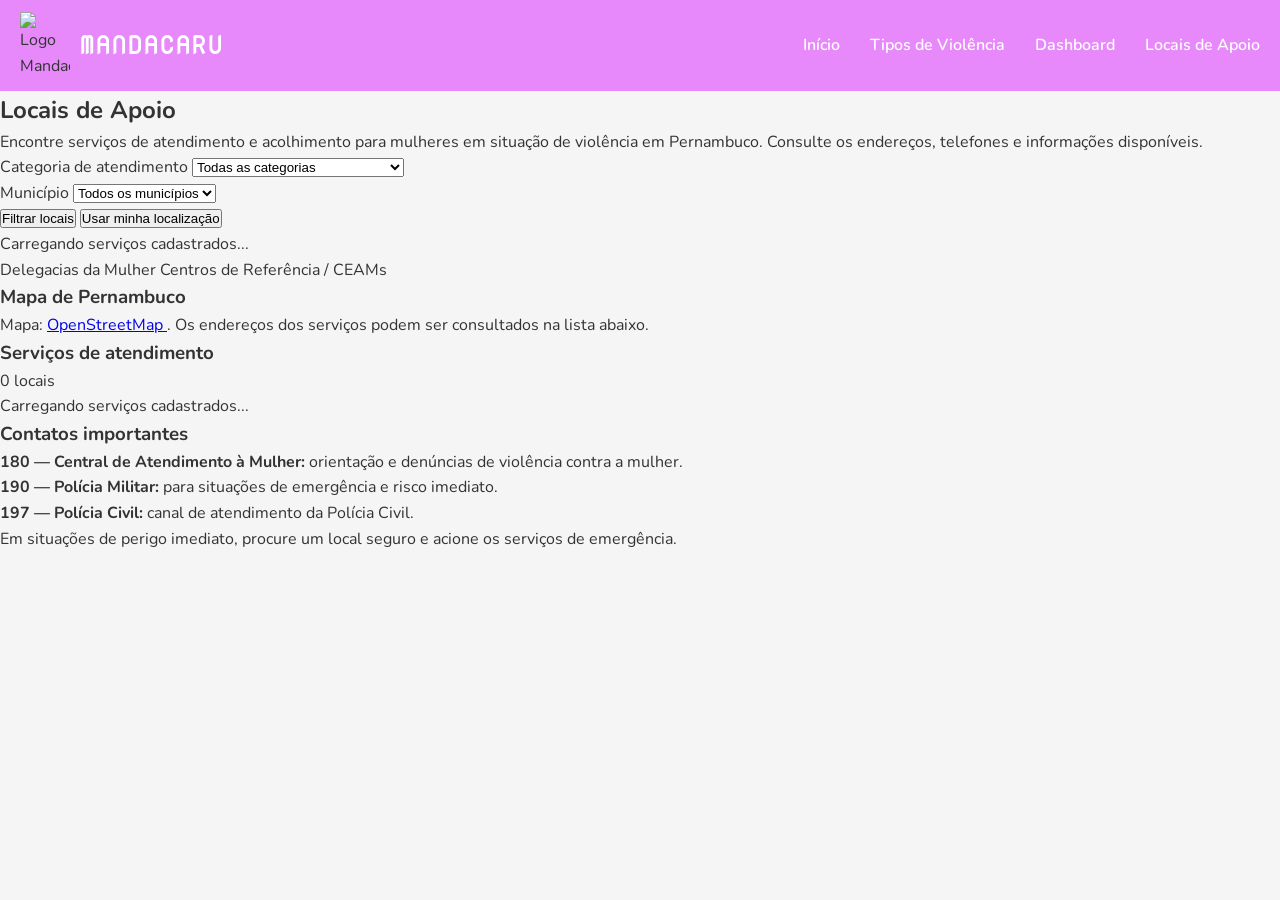
==== apoio.html @ 9eefe257 "Add apoio.html for support services information" ====
<!DOCTYPE html>
<html lang="pt-BR">

<head>
  <meta charset="UTF-8">
  <meta name="viewport" content="width=device-width, initial-scale=1.0">

  <title>Locais de Apoio - Mandacaru</title>

  <!-- Fontes -->
  <link rel="preconnect" href="https://fonts.googleapis.com">
  <link rel="preconnect" href="https://fonts.gstatic.com" crossorigin>

  <link
    href="https://fonts.googleapis.com/css2?family=Nova+Mono&family=Nunito:wght@300;400;600;700&display=swap"
    rel="stylesheet"
  >

  <!-- Estilos do mapa -->
  <link
    rel="stylesheet"
    href="https://unpkg.com/leaflet@1.9.4/dist/leaflet.css"
  >

  <!-- Estilos do projeto -->
  <link rel="stylesheet" href="dashboard.css">
  <link rel="stylesheet" href="apoio.css">

</head>

<body>

  <!-- CABEÇALHO E MENU -->
  <header class="cabecalho">

    <div class="container-cabecalho">

      <div class="logo-area">

        <img
          src="img/logo-mandacaru-branco.png"
          alt="Logo Mandacaru"
          class="logo-imagem"
        >

        <h1 class="nome-projeto">Mandacaru</h1>

      </div>

      <nav class="menu-navegacao">

        <ul class="lista-menu">

          <li>
            <a href="index.html" class="link-menu">Início</a>
          </li>

          <li>
            <a href="tipos-violencia.html" class="link-menu">
              Tipos de Violência
            </a>
          </li>

          <li>
            <a href="dashboard.html" class="link-menu">
              Dashboard
            </a>
          </li>

          <li>
            <a href="apoio.html" class="link-menu" aria-current="page">
              Locais de Apoio
            </a>
          </li>

        </ul>

      </nav>

    </div>

  </header>


  <!-- CONTEÚDO PRINCIPAL -->
  <main class="pagina-apoio">

    <!-- APRESENTAÇÃO -->
    <section class="introducao-apoio">

      <h2>Locais de Apoio</h2>

      <p>
        Encontre serviços de atendimento e acolhimento para mulheres
        em situação de violência em Pernambuco. Consulte os endereços,
        telefones e informações disponíveis.
      </p>

    </section>


    <!-- FILTROS -->
    <section class="painel-filtros" aria-label="Filtros dos serviços">

      <div class="campo-filtro">

        <label for="filtroCategoria">
          Categoria de atendimento
        </label>

        <select id="filtroCategoria">

          <option value="todos">Todas as categorias</option>

          <option value="delegacia">
            Delegacias da Mulher
          </option>

          <option value="centro">
            Centros de Referência / CEAMs
          </option>

        </select>

      </div>


      <div class="campo-filtro">

        <label for="filtroMunicipio">
          Município
        </label>

        <select id="filtroMunicipio">

          <option value="todos">
            Todos os municípios
          </option>

        </select>

      </div>


      <button id="btnAtualizarLocais" type="button">
        Filtrar locais
      </button>

      <button
        id="btnMinhaLocalizacao"
        class="botao-secundario"
        type="button"
      >
        Usar minha localização
      </button>

    </section>


    <!-- STATUS DOS FILTROS -->
    <p
      id="statusApoio"
      class="status-apoio"
      role="status"
      aria-live="polite"
    >
      Carregando serviços cadastrados...
    </p>


    <!-- LEGENDA -->
    <section class="legenda-apoio">

      <span>
        <i class="marcador-legenda marcador-delegacia"></i>
        Delegacias da Mulher
      </span>

      <span>
        <i class="marcador-legenda marcador-centro"></i>
        Centros de Referência / CEAMs
      </span>

    </section>


    <!-- MAPA -->
    <section class="secao-mapa">

      <h3>Mapa de Pernambuco</h3>

      <div
        id="mapaPernambuco"
        aria-label="Mapa de Pernambuco"
      ></div>

      <p class="creditos-mapa">
        Mapa:
        <a
          href="https://www.openstreetmap.org/copyright"
          target="_blank"
          rel="noopener noreferrer"
        >
          OpenStreetMap
        </a>.
        Os endereços dos serviços podem ser consultados na lista abaixo.
      </p>

    </section>


    <!-- RESULTADOS -->
    <section class="resultados-apoio">

      <div class="titulo-resultados">

        <h3>Serviços de atendimento</h3>

        <span id="quantidadeLocais">
          0 locais
        </span>

      </div>

      <ul
        id="listaLocais"
        class="lista-locais"
        aria-live="polite"
      >

        <li>
          Carregando serviços cadastrados...
        </li>

      </ul>

    </section>


    <!-- CONTATOS DE EMERGÊNCIA -->
    <section class="contatos-emergencia">

      <h3>Contatos importantes</h3>

      <p>
        <strong>180 — Central de Atendimento à Mulher:</strong>
        orientação e denúncias de violência contra a mulher.
      </p>

      <p>
        <strong>190 — Polícia Militar:</strong>
        para situações de emergência e risco imediato.
      </p>

      <p>
        <strong>197 — Polícia Civil:</strong>
        canal de atendimento da Polícia Civil.
      </p>

      <p class="fonte-oficial">
        Em situações de perigo imediato, procure um local seguro
        e acione os serviços de emergência.
      </p>

    </section>

  </main>


  <!-- BIBLIOTECAS E SCRIPT -->
  <script src="https://unpkg.com/leaflet@1.9.4/dist/leaflet.js"></script>

  <script src="apoio.js"></script>

</body>

</html>
---- dashboard.css ----
/* ---------- Variáveis ---------- */
:root {
  --cor-escura: #e789fa;
  --cor-rosa: #D86487;
  --cor-rosa-clara: #EEAAC3;
  --cor-roxa: #76172C;
  --fonte-titulo: 'Nova Mono', monospace;
  --fonte-texto: 'Nunito', sans-serif;
}

/* ---------- Geral ---------- */
* {
  margin: 0;
  padding: 0;
  box-sizing: border-box;
}

body {
  font-family: var(--fonte-texto);
  line-height: 1.6;
  color: #333;
  background-color: #f5f5f5;
}

/* ---------- Cabeçalho ---------- */
.cabecalho {
  background-color: var(--cor-escura);
  position: sticky;
  top: 0;
  z-index: 1000;
}

.container-cabecalho {
  max-width: 1400px;
  margin: 0 auto;
  padding: 12px 20px;
  display: flex;
  justify-content: space-between;
  align-items: center;
  flex-wrap: wrap;
  gap: 15px;
}

.logo-area {
  display: flex;
  align-items: center;
  gap: 10px;
}

.logo-imagem {
  width: 50px;
  height: auto;
}

.nome-projeto {
  color: #fff;
  font-size: 24px;
  font-family: var(--fonte-titulo);
  text-transform: uppercase;
  letter-spacing: 3px;
}

.menu-navegacao {
  flex: 1;
  min-width: 300px;
}

.lista-menu {
  list-style: none;
  display: flex;
  gap: 30px;
  flex-wrap: wrap;
  justify-content: flex-end;
}

.link-menu {
  color: #fff;
  text-decoration: none;
  font-size: 16px;
  font-weight: 600;
  transition: 0.3s ease;
  border-bottom: 2px solid transparent;
  padding-bottom: 5px;
}

.link-menu:hover {
  color: var(--cor-rosa);
  border-bottom: 2px solid var(--cor-rosa);
}

/* ---------- Página ---------- */
.container {
  max-width: 1400px;
  margin: 0 auto;
  padding: 24px 20px;
}

/* ---------- Filtros ---------- */
.filtros {
  display: flex;
  flex-wrap: wrap;
  align-items: flex-end;
  gap: 16px;
  padding: 16px;
  margin-bottom: 24px;
  background: #fff;
  border-radius: 12px;
  box-shadow: 0 2px 8px rgba(0, 0, 0, 0.15);
}

.filtro {
  display: flex;
  flex-direction: column;
  gap: 4px;
  flex: 1;
  min-width: 140px;
}

.filtro label {
  font-size: 14px;
  font-weight: 600;
  color: #555;
}

.filtro select {
  padding: 10px;
  border: 2px solid var(--cor-rosa-clara);
  border-radius: 8px;
  font-family: var(--fonte-texto);
  font-size: 14px;
  background: #fff;
}

.filtro select:focus {
  outline: none;
  border-color: var(--cor-rosa);
}

.filtro-faixas {
  flex: 2;
  min-width: 260px;
}

.checks {
  display: flex;
  flex-wrap: wrap;
  gap: 8px 14px;
  padding: 8px 10px;
  border: 2px solid var(--cor-rosa-clara);
  border-radius: 8px;
}

.check {
  display: flex;
  align-items: center;
  gap: 6px;
  font-size: 14px;
  font-weight: 400;
  color: #333;
  cursor: pointer;
}

.check input {
  accent-color: var(--cor-rosa);
}

#btnLimpar {
  padding: 11px 20px;
  background: var(--cor-rosa);
  color: #fff;
  border: none;
  border-radius: 8px;
  font-family: var(--fonte-texto);
  font-weight: 700;
  cursor: pointer;
  transition: 0.3s;
}

#btnLimpar:hover {
  background: var(--cor-roxa);
}

.msg-vazio {
  text-align: center;
  color: #b00020;
  font-weight: 600;
  margin-bottom: 16px;
}

/* ---------- Gráficos: 2 em cima, 1 embaixo ---------- */
.graficos {
  display: grid;
  grid-template-columns: repeat(2, 1fr);
  gap: 24px;
}

.grafico-box {
  position: relative;
  height: 400px;           /* obrigatório para o Chart.js */
  padding: 16px;
  background: #fff;
  border-radius: 12px;
  box-shadow: 0 2px 8px rgba(0, 0, 0, 0.15);
}

/* o 3º gráfico (linha) ocupa a linha inteira */
.grafico-box:nth-child(3) {
  grid-column: 1 / -1;
}

/* ---------- API pública (tabela IBGE) ---------- */
/* ---------- Celular: um embaixo do outro ---------- */
@media (max-width: 700px) {
  .graficos {
    grid-template-columns: 1fr;
  }

  .grafico-box {
    height: 320px;
  }

  .filtro {
    min-width: 45%;
  }

  .filtro-faixas {
    min-width: 100%;
  }

  .lista-menu {
    gap: 12px;
    justify-content: flex-start;
  }
}
.fonte-dados {
  margin-top: 16px;
  font-size: 13px;
  color: #666;
  text-align: center;
}

/* ---------- Metas (CRUD) ---------- */
.metas {
  margin-top: 32px;
  padding: 20px;
  background: #fff;
  border-radius: 12px;
  box-shadow: 0 2px 8px rgba(0, 0, 0, 0.15);
}

.metas h2 {
  font-family: var(--fonte-titulo);
  color: var(--cor-roxa);
  margin-bottom: 4px;
}

.metas-descricao {
  color: #555;
  font-size: 14px;
  margin-bottom: 16px;
}

.form-meta {
  display: flex;
  flex-wrap: wrap;
  align-items: flex-end;
  gap: 16px;
  margin-bottom: 12px;
}

.campo {
  display: flex;
  flex-direction: column;
  gap: 4px;
  flex: 1;
  min-width: 140px;
}

.campo-grande {
  flex: 2;
  min-width: 220px;
}

.campo label {
  font-size: 14px;
  font-weight: 600;
  color: #555;
}

.campo input,
.campo select {
  padding: 10px;
  border: 2px solid var(--cor-rosa-clara);
  border-radius: 8px;
  font-family: var(--fonte-texto);
  font-size: 14px;
  background: #fff;
}

.campo input:focus,
.campo select:focus {
  outline: none;
  border-color: var(--cor-rosa);
}

.botoes-form {
  display: flex;
  gap: 8px;
}

.form-meta button,
.tabela-metas button {
  padding: 10px 16px;
  border: none;
  border-radius: 8px;
  background: var(--cor-rosa);
  color: #fff;
  font-family: var(--fonte-texto);
  font-weight: 600;
  cursor: pointer;
}

.form-meta button:hover,
.tabela-metas button:hover {
  background: var(--cor-roxa);
}

.form-meta button:disabled,
.tabela-metas button:disabled {
  opacity: 0.5;
  cursor: not-allowed;
}

.btn-secundario {
  background: #888 !important;
}

.msg-metas {
  min-height: 22px;
  margin-bottom: 8px;
  font-size: 14px;
  color: #2e7d32;
}

.msg-metas.erro {
  color: #b00020;
}

.tabela-wrap {
  overflow-x: auto;
}

.tabela-metas {
  width: 100%;
  border-collapse: collapse;
  font-size: 14px;
}

.tabela-metas th,
.tabela-metas td {
  padding: 10px;
  text-align: left;
  border-bottom: 1px solid var(--cor-rosa-clara);
}

.tabela-metas th {
  background: #fbeaf0;
  color: var(--cor-roxa);
}

.tabela-metas .acoes {
  white-space: nowrap;
}

.tabela-metas .acoes button {
  padding: 6px 10px;
  font-size: 13px;
}

.btn-perigo {
  background: #b00020 !important;
}

.tabela-vazia {
  text-align: center !important;
  color: #777;
}

/* ---------- Mapa e locais de apoio ---------- */
#mapa {
  height: 400px;
  width: 100%;
  border-radius: 8px;
}

#mapaApoio {
  height: 420px;
  width: 100%;
  border-radius: 8px;
  margin-top: 12px;
}

#btnApoio {
  padding: 12px 18px;
  font-size: 1rem;
  cursor: pointer;
}

#listaApoio li { margin: 10px 0; }
.emergencia { margin-top: 16px; font-weight: bold; }
.aberto  { color: green; }
.fechado { color: crimson; }
---- apoio.css ----
// ============================================
// MANDACARU - LOCAIS DE APOIO
// Cadastro fixo com informações de fontes oficiais
// Sem consulta automática à Overpass API
// ============================================

// 1. SERVIÇOS CADASTRADOS

const todosLocais = [
  // DELEGACIAS DA MULHER
  {
    nome: "1ª Delegacia Especializada de Atendimento à Mulher",
    categoria: "delegacia",
    municipio: "Recife",
    endereco: "Rua André Rebouças, 136, Rosarinho, Recife - PE",
    telefone: "(81) 3184-3356"
  },
  {
    nome: "2ª Delegacia Especializada de Atendimento à Mulher",
    categoria: "delegacia",
    municipio: "Jaboatão dos Guararapes",
    endereco: "Estrada da Batalha, s/n, Prazeres, Jaboatão dos Guararapes - PE",
    telefone: "(81) 3184-3444"
  },
  {
    nome: "3ª Delegacia Especializada de Atendimento à Mulher",
    categoria: "delegacia",
    municipio: "Petrolina",
    endereco: "Rua Castro Alves, 57, Centro, Petrolina - PE",
    telefone: "(87) 3866-6625"
  },
  {
    nome: "4ª Delegacia Especializada de Atendimento à Mulher",
    categoria: "delegacia",
    municipio: "Caruaru",
    endereco: "Avenida Portugal, 155, Universitário, Caruaru - PE",
    telefone: "(81) 3719-9107"
  },
  {
    nome: "5ª Delegacia Especializada de Atendimento à Mulher",
    categoria: "delegacia",
    municipio: "Paulista",
    endereco: "Rua do Cajueiro, s/n, Praça Frederico Lundgren, Centro, Paulista - PE",
    telefone: "(81) 3184-7075"
  },
  {
    nome: "7ª Delegacia Especializada de Atendimento à Mulher",
    categoria: "delegacia",
    municipio: "Surubim",
    endereco: "Rua Santos Dumont, 65, Centro, Surubim - PE",
    telefone: "(81) 3624-1983"
  },
  {
    nome: "8ª Delegacia Especializada de Atendimento à Mulher",
    categoria: "delegacia",
    municipio: "Goiana",
    endereco: "Loteamento Carvalho Feitosa, 18, Centro, Goiana - PE",
    telefone: "(81) 3626-8513"
  },
  {
    nome: "9ª Delegacia Especializada de Atendimento à Mulher",
    categoria: "delegacia",
    municipio: "Garanhuns",
    endereco: "Avenida Frei Caneca, 460, Centro, Garanhuns - PE",
    telefone: "(87) 3761-8510"
  },
  {
    nome: "10ª Delegacia Especializada de Atendimento à Mulher",
    categoria: "delegacia",
    municipio: "Vitória de Santo Antão",
    endereco: "Rua Ismael de Andrade, 152, Matriz, Vitória de Santo Antão - PE",
    telefone: "(81) 3526-8789"
  },
  {
    nome: "13ª Delegacia Especializada de Atendimento à Mulher",
    categoria: "delegacia",
    municipio: "Afogados da Ingazeira",
    endereco: "Rua Valdevino José Praxedes, s/n, Manoela Valadares, Afogados da Ingazeira - PE",
    telefone: "(87) 3838-8713"
  },
  {
    nome: "14ª Delegacia Especializada de Atendimento à Mulher",
    categoria: "delegacia",
    municipio: "Cabo de Santo Agostinho",
    endereco: "BR-101, s/n, Pontezinha, Cabo de Santo Agostinho - PE",
    telefone: "(81) 3184-3414"
  },
  {
    nome: "15ª Delegacia Especializada de Atendimento à Mulher",
    categoria: "delegacia",
    municipio: "Olinda",
    endereco: "Avenida Governador Carlos de Lima Cavalcanti, Olinda - PE",
    telefone: "(81) 3182-5402"
  },
  {
    nome: "16ª Delegacia Especializada de Atendimento à Mulher",
    categoria: "delegacia",
    municipio: "Palmares",
    endereco: "Avenida José Américo de Miranda, s/n, Santa Rosa, Palmares - PE",
    telefone: "(81) 3661-8495"
  },

  // CENTROS DE REFERÊNCIA / CEAMS
  {
    nome: "Centro de Referência da Mulher Maristela Just",
    categoria: "centro",
    municipio: "Jaboatão dos Guararapes",
    endereco: "Rua Almirante Antônio Farias, 664, Piedade, Jaboatão dos Guararapes - PE",
    telefone: "(81) 9946-46253",
    horarioTexto: "08:00 às 17:00",
    horarios: [["08:00", "17:00"]]
  },
  {
    nome: "Centro de Referência da Mulher Andrelina Lopes",
    categoria: "centro",
    municipio: "Camaragibe",
    endereco: "Rua Sertanópolis, 138, Timbi, Camaragibe - PE",
    telefone: "(81) 99945-1677",
    horarioTexto: "08:00 às 16:00",
    horarios: [["08:00", "16:00"]]
  },
  {
    nome: "Centro de Referência Brites de Albuquerque",
    categoria: "centro",
    municipio: "Igarassu",
    endereco: "Avenida Joaquim Nabuco, 122, Centro, Igarassu - PE",
    telefone: "(81) 99462-2067",
    horarioTexto: "08:00 às 16:00",
    horarios: [["08:00", "16:00"]]
  },
  {
    nome: "Centro de Referência Maria Purcina",
    categoria: "centro",
    municipio: "Cabo de Santo Agostinho",
    endereco: "Rua Dr. Washington Luiz, 27, Centro, Cabo de Santo Agostinho - PE",
    telefone: "(81) 98543-0782",
    horarioTexto: "08:00 às 16:00",
    horarios: [["08:00", "16:00"]]
  },
  {
    nome: "Centro de Referência Eudina Sobral",
    categoria: "centro",
    municipio: "Cabo de Santo Agostinho",
    endereco: "Avenida Prefeito Diomedes, 461, Ponte dos Carvalhos, Cabo de Santo Agostinho - PE",
    telefone: "(81) 98403-6410",
    horarioTexto: "08:00 às 16:00",
    horarios: [["08:00", "16:00"]]
  },
  {
    nome: "Centro de Referência Aqualtune",
    categoria: "centro",
    municipio: "Paulista",
    endereco: "Praça João Pessoa, s/n, Centro, Paulista - PE",
    telefone: "(81) 99912-0337",
    horarioTexto: "08:00 às 16:00",
    horarios: [["08:00", "16:00"]]
  },
  {
    nome: "Centro de Referência Clarice Lispector",
    categoria: "centro",
    municipio: "Recife",
    endereco: "Rua Dr. Silva Ferreira, 122, Santo Amaro, Recife - PE",
    telefone: "(81) 99488-6138",
    horarioTexto: "08:00 às 18:00",
    horarios: [["08:00", "18:00"]]
  },
  {
    nome: "Centro de Referência Eliane Brito de Barros",
    categoria: "centro",
    municipio: "Nazaré da Mata",
    endereco: "Rua Dom Carlos Coelho, 39, Nazaré da Mata - PE",
    telefone: "(81) 99925-15773",
    horarioTexto: "08:00 às 12:00 e 13:00 às 17:00",
    horarios: [["08:00", "12:00"], ["13:00", "17:00"]]
  },
  {
    nome: "CEAM Casa Lisbela - Professora Eunice Xavier",
    categoria: "centro",
    municipio: "Vitória de Santo Antão",
    endereco: "Rua Ismael de Andrade, 152A, Matriz, Vitória de Santo Antão - PE",
    telefone: "(81) 99596-0575",
    horarioTexto: "08:00 às 14:00",
    horarios: [["08:00", "14:00"]]
  },
  {
    nome: "CEAM Maria do Carmo Costa Bezerra",
    categoria: "centro",
    municipio: "Palmares",
    endereco: "Rua Gerôncio Borba, 187, Cohab, Palmares - PE",
    telefone: "(81) 99605-4957",
    horarioTexto: "08:00 às 13:00",
    horarios: [["08:00", "13:00"]]
  },
  {
    nome: "CEAM Izabel Oliveira Cravo",
    categoria: "centro",
    municipio: "Ribeirão",
    endereco: "Rua Maria Beatriz M. Pontes, 1343, SESI, Ribeirão - PE",
    telefone: "(81) 98304-0603",
    horarioTexto: "08:00 às 13:00",
    horarios: [["08:00", "13:00"]]
  },
  {
    nome: "CEAM de Sirinhaém",
    categoria: "centro",
    municipio: "Sirinhaém",
    endereco: "Rua Sebastião Chaves, 63, Centro, Sirinhaém - PE",
    telefone: "(81) 99247-7641",
    horarioTexto: "08:00 às 16:00",
    horarios: [["08:00", "16:00"]]
  },
  {
    nome: "Centro de Referência da Mulher Maria Neuma de Lira",
    categoria: "centro",
    municipio: "Caruaru",
    endereco: "Avenida Portugal, 168, Universitário, Caruaru - PE",
    telefone: "(81) 98384-4310",
    horarioTexto: "Atendimento 24 horas",
    atendimento24h: true
  },
  {
    nome: "Centro de Referência da Mulher Ana Lúcia Beserra Pereira",
    categoria: "centro",
    municipio: "Gravatá",
    endereco: "Rua Estevam Câmara, 241, Centro, Gravatá - PE",
    telefone: "(81) 3299-1899",
    horarioTexto: "08:00 às 17:00",
    horarios: [["08:00", "17:00"]]
  },
  {
    nome: "Centro de Atendimento à Mulher Quitéria Celestino Pontes",
    categoria: "centro",
    municipio: "Agrestina",
    endereco: "Rua Cônego Júlio Cabral, 126, Centro, Agrestina - PE",
    telefone: "(81) 99822-5090",
    horarioTexto: "07:00 às 13:00",
    horarios: [["07:00", "13:00"]]
  },
  {
    nome: "Centro de Atendimento à Mulher Maze Lopes",
    categoria: "centro",
    municipio: "Pesqueira",
    endereco: "Rua Laércio Valença, 26, Centro, Pesqueira - PE",
    telefone: "(87) 98153-0958",
    horarioTexto: "Atendimento 24 horas",
    atendimento24h: true
  },
  {
    nome: "CEAM Nena Marinho",
    categoria: "centro",
    municipio: "Belo Jardim",
    endereco: "Avenida Adjar Maciel, s/n, Centro, Belo Jardim - PE",
    telefone: "(81) 99433-9337",
    horarioTexto: "Segunda a sexta, 07:30 às 17:00",
    horarios: [["07:30", "17:00"]],
    diasAtendimento: [1, 2, 3, 4, 5]
  },
  {
    nome: "Centro de Referência Joana Beatriz de Lima Silva",
    categoria: "centro",
    municipio: "Garanhuns",
    endereco: "Avenida Simoa Gomes, 16, Heliópolis, Garanhuns - PE",
    telefone: "(87) 92000-9193",
    horarioTexto: "Segunda a sexta, 08:00 às 16:00",
    horarios: [["08:00", "16:00"]],
    diasAtendimento: [1, 2, 3, 4, 5]
  },
  {
    nome: "Centro de Referência da Mulher de Buíque",
    categoria: "centro",
    municipio: "Buíque",
    endereco: "Praça Nanô Camelo, 89, Centro, Buíque - PE",
    telefone: "(87) 99212-9538",
    horarioTexto: "Segunda a sexta, 08:00 às 16:00",
    horarios: [["08:00", "16:00"]],
    diasAtendimento: [1, 2, 3, 4, 5]
  },
  {
    nome: "Centro Especializado de Atendimento à Mulher Lucila Medeiros",
    categoria: "centro",
    municipio: "Surubim",
    endereco: "Rua Manoel Aureliano Mateus, 203, Cabaceira, Surubim - PE",
    telefone: "(81) 99472-5157",
    horarioTexto: "08:00 às 16:00 (telefone 24h)",
    horarios: [["08:00", "16:00"]]
  },
  {
    nome: "Casa Josefa Mendes de Barros",
    categoria: "centro",
    municipio: "Santa Cruz do Capibaribe",
    endereco: "Avenida José Moraes da Silva, 230, Centro, Santa Cruz do Capibaribe - PE",
    telefone: "(81) 97343-9299",
    horarioTexto: "07:00 às 16:00",
    horarios: [["07:00", "16:00"]]
  },
  {
    nome: "CEAM Paula Maria do Paraíso",
    categoria: "centro",
    municipio: "Toritama",
    endereco: "Rua João Chagas, 65, Centro, Toritama - PE",
    telefone: "(81) 99130-9834",
    horarioTexto: "08:00 às 12:00 e 14:00 às 17:00",
    horarios: [["08:00", "12:00"], ["14:00", "17:00"]]
  },
  {
    nome: "CEAM Dona Liquinha",
    categoria: "centro",
    municipio: "Vertente do Lério",
    endereco: "Avenida Capitão Luiz de França, 115, Vertente do Lério - PE",
    telefone: "",
    horarioTexto: "08:00 às 13:00",
    horarios: [["08:00", "13:00"]]
  },
  {
    nome: "CEAM Francisquinha Godoy",
    categoria: "centro",
    municipio: "Serra Talhada",
    endereco: "Vila Ferroviária, 1702, São Cristóvão, Serra Talhada - PE",
    telefone: "(87) 99610-5152",
    horarioTexto: "Segunda a sexta, 08:00 às 16:00",
    horarios: [["08:00", "16:00"]],
    diasAtendimento: [1, 2, 3, 4, 5]
  },
  {
    nome: "Centro Especializado de Atendimento à Mulher Valdete Cézar",
    categoria: "centro",
    municipio: "Petrolina",
    endereco: "Avenida Gilberto Freire, s/n, Vila Mocó, Petrolina - PE",
    telefone: "(87) 99165-1803",
    horarioTexto: "08:00 às 17:00",
    horarios: [["08:00", "17:00"]]
  },
  {
    nome: "Centro Especializado de Atendimento à Mulher de Lagoa Grande",
    categoria: "centro",
    municipio: "Lagoa Grande",
    endereco: "Rua Agamenon Magalhães, Bairro Chafariz, Lagoa Grande - PE",
    telefone: "(87) 98828-4735",
    horarioTexto: "08:00 às 16:00",
    horarios: [["08:00", "16:00"]]
  }
];

// 2. ELEMENTOS DA PÁGINA

const filtroCategoria = document.getElementById("filtroCategoria");
const filtroMunicipio = document.getElementById("filtroMunicipio");
const statusApoio = document.getElementById("statusApoio");
const listaLocais = document.getElementById("listaLocais");
const quantidadeLocais = document.getElementById("quantidadeLocais");
const btnAtualizar = document.getElementById("btnAtualizarLocais");
const btnLocalizacao = document.getElementById("btnMinhaLocalizacao");

// 3. MAPA E MARCADORES

let mapa = null;
let marcadorUsuario = null;

const marcadoresLocais = new Map();
let geocodificacaoIniciada = false;

if (document.getElementById("mapaPernambuco") && typeof L !== "undefined") {
  mapa = L.map("mapaPernambuco").setView([-8.3, -37.8], 7);

  L.tileLayer("https://{s}.tile.openstreetmap.org/{z}/{x}/{y}.png", {
    maxZoom: 19,
    attribution: "&copy; OpenStreetMap"
  }).addTo(mapa);
}

// 4. PROTEÇÃO DE TEXTO

function textoSeguro(valor) {
  return String(valor || "").replace(/[&<>"']/g, caractere => ({
    "&": "&amp;",
    "<": "&lt;",
    ">": "&gt;",
    '"': "&quot;",
    "'": "&#039;"
  })[caractere]);
}

// 5. PREENCHER MUNICÍPIOS AUTOMATICAMENTE

function preencherMunicipios() {
  if (!filtroMunicipio) return;

  const selecionado = filtroMunicipio.value;

  const municipios = [...new Set(
    todosLocais.map(local => local.municipio)
  )].sort((a, b) => a.localeCompare(b, "pt-BR"));

  filtroMunicipio.innerHTML =
    '<option value="todos">Todos os municípios</option>';

  municipios.forEach(municipio => {
    const opcao = document.createElement("option");
    opcao.value = municipio;
    opcao.textContent = municipio;
    filtroMunicipio.appendChild(opcao);
  });

  if (municipios.includes(selecionado)) {
    filtroMunicipio.value = selecionado;
  }
}

// 6. SITUAÇÃO DO FUNCIONAMENTO

function situacaoFuncionamento(local) {
  if (local.atendimento24h) {
    return {
      texto: "Aberto 24 horas",
      classe: "aberto"
    };
  }

  if (!local.horarios || !local.horarios.length) {
    return {
      texto: "Horário não informado",
      classe: "nao-informado"
    };
  }

  const agora = new Date();

  const partes = new Intl.DateTimeFormat("en-US", {
    timeZone: "America/Recife",
    weekday: "short",
    hour: "2-digit",
    minute: "2-digit",
    hourCycle: "h23"
  }).formatToParts(agora);

  const valores = Object.fromEntries(
    partes.map(parte => [parte.type, parte.value])
  );

  const dias = {
    Mon: 1,
    Tue: 2,
    Wed: 3,
    Thu: 4,
    Fri: 5,
    Sat: 6,
    Sun: 0
  };

  const diaSemana = dias[valores.weekday];

  // Quando a fonte informa apenas o horário, usamos dias úteis
  // como referência. Fins de semana ficam como "não informado".
  const diasConsiderados = local.diasAtendimento || [1, 2, 3, 4, 5];

  if (!diasConsiderados.includes(diaSemana)) {
    if (local.diasAtendimento) {
      return {
        texto: "Fechado hoje",
        classe: "fechado"
      };
    }

    return {
      texto: "Funcionamento hoje não informado",
      classe: "nao-informado"
    };
  }

  const minutosAgora =
    Number(valores.hour) * 60 + Number(valores.minute);

  const aberto = local.horarios.some(([inicio, fim]) => {
    const [horaInicio, minutoInicio] = inicio.split(":").map(Number);
    const [horaFim, minutoFim] = fim.split(":").map(Number);

    const inicioMinutos = horaInicio * 60 + minutoInicio;
    const fimMinutos = horaFim * 60 + minutoFim;

    return (
      minutosAgora >= inicioMinutos &&
      minutosAgora < fimMinutos
    );
  });

  return aberto
    ? { texto: "Aberto agora", classe: "aberto" }
    : { texto: "Fechado agora", classe: "fechado" };
}

// 7. FILTROS

function locaisFiltrados() {
  const categoria = filtroCategoria
    ? filtroCategoria.value
    : "todos";

  const municipio = filtroMunicipio
    ? filtroMunicipio.value
    : "todos";

  return todosLocais.filter(local => {
    const categoriaOk =
      categoria === "todos" ||
      local.categoria === categoria;

    const municipioOk =
      municipio === "todos" ||
      local.municipio === municipio;

    return categoriaOk && municipioOk;
  });
}

// 8. MOSTRAR OS SERVIÇOS NA LISTA

function desenharLocais() {
  if (!listaLocais || !quantidadeLocais) return;

  const filtrados = locaisFiltrados();

  listaLocais.innerHTML = "";

  filtrados.forEach(local => {
    const item = document.createElement("li");

    const enderecoBusca = encodeURIComponent(
      `${local.endereco}, Brasil`
    );

    const linkMapa =
      `https://www.google.com/maps/search/?api=1&query=${enderecoBusca}`;

    const situacao = situacaoFuncionamento(local);

    const categoria =
      local.categoria === "delegacia"
        ? "Delegacia da Mulher"
        : "Centro de Referência / CEAM";

    const estiloSituacao =
      situacao.classe === "aberto"
        ? "color:#176b3a;font-weight:700"
        : situacao.classe === "fechado"
          ? "color:#b42332;font-weight:700"
          : "color:#8a6418;font-weight:700";

    item.innerHTML = `
      <h4>${textoSeguro(local.nome)}</h4>

      <span class="tag-categoria">
        ${categoria}
      </span>

      <p>
        <strong>Município:</strong>
        ${textoSeguro(local.municipio)}
      </p>

      <p>
        <strong>Endereço:</strong>
        ${textoSeguro(local.endereco)}
      </p>

      ${
        local.telefone
          ? `<p><strong>Telefone:</strong> ${textoSeguro(local.telefone)}</p>`
          : ""
      }

      <p>
        <strong>Funcionamento:</strong>
        <span style="${estiloSituacao}">
          ${situacao.texto}
        </span>
      </p>

      ${
        local.localizacaoAproximada
          ? `<p style="color:#8a6418;font-size:0.9em;"><strong>Localização aproximada:</strong> pino posicionado na região central do município, não no endereço exato.</p>`
          : ""
      }

      ${
        local.horarioTexto
          ? `<p><strong>Horário informado:</strong> ${textoSeguro(local.horarioTexto)}</p>`
          : ""
      }

      <p>
        <a href="${linkMapa}" target="_blank" rel="noopener noreferrer">
          Abrir endereço no Google Maps
        </a>
      </p>
    `;

    listaLocais.appendChild(item);
  });

  quantidadeLocais.textContent =
    `${filtrados.length} ${filtrados.length === 1 ? "local" : "locais"}`;

  if (filtrados.length === 0) {
    listaLocais.innerHTML = `
      <li>
        Nenhum serviço encontrado para os filtros selecionados.
      </li>
    `;
  }

  if (statusApoio) {
    statusApoio.textContent =
      `${filtrados.length} serviços exibidos.`;
  }

  atualizarVisibilidadeMarcadores();
}

// 9. ÍCONES DOS PINOS

function iconeMarcador(categoria) {
  const cor =
    categoria === "delegacia"
      ? "#c83d52"
      : "#24865b";

  return L.divIcon({
    className: "marcador-mandacaru",
    html: `
      <div style="
        width:19px;
        height:19px;
        border-radius:50% 50% 50% 0;
        transform:rotate(-45deg);
        background:${cor};
        border:3px solid #fff;
        box-shadow:0 1px 5px #555;
      "></div>
    `,
    iconSize: [25, 25],
    iconAnchor: [12, 24],
    popupAnchor: [0, -22]
  });
}

// 10. INFORMAÇÕES DOS PINOS

function popupLocal(local) {
  const situacao = situacaoFuncionamento(local);

  return `
    <strong>${textoSeguro(local.nome)}</strong>
    <br>
    ${textoSeguro(local.municipio)}
    <br>
    ${textoSeguro(local.endereco)}
    <br>
    <b>Funcionamento:</b> ${situacao.texto}
    ${
      local.horarioTexto
        ? `<br><b>Horário informado:</b> ${textoSeguro(local.horarioTexto)}`
        : ""
    }
    ${
      local.localizacaoAproximada
        ? `<br><span style="color:#8a6418;"><b>Localização aproximada:</b> pino no município, não no endereço exato.</span>`
        : ""
    }
    ${
      local.telefone
        ? `<br><b>Telefone:</b> ${textoSeguro(local.telefone)}`
        : ""
    }
  `;
}

// 11. MOSTRAR OU ESCONDER PINOS CONFORME OS FILTROS

function atualizarVisibilidadeMarcadores() {
  if (!mapa) return;

  const nomesVisiveis = new Set(
    locaisFiltrados().map(local => local.nome)
  );

  marcadoresLocais.forEach((marcador, nome) => {
    const local = todosLocais.find(item => item.nome === nome);

    if (local) {
      marcador.setPopupContent(popupLocal(local));
    }

    if (nomesVisiveis.has(nome)) {
      marcador.addTo(mapa);
    } else {
      mapa.removeLayer(marcador);
    }
  });
}

// 12. LOCALIZAR ENDEREÇOS E, SE NECESSÁRIO, USAR PONTO APROXIMADO

const PAUSA_GEOCODIFICACAO = ms =>
  new Promise(resolve => setTimeout(resolve, ms));

const cacheMunicipios = new Map();

async function consultarNominatim(consulta) {
  const url =
    `https://nominatim.openstreetmap.org/search?format=jsonv2&limit=1&countrycodes=br&q=${encodeURIComponent(consulta)}`;

  const resposta = await fetch(url);

  if (!resposta.ok) {
    throw new Error("Falha ao consultar o serviço de localização.");
  }

  const dados = await resposta.json();

  if (!dados.length) {
    return null;
  }

  return {
    lat: Number(dados[0].lat),
    lon: Number(dados[0].lon)
  };
}

async function localizarPino(local) {
  const chaveEndereco = `mandacaru_coord_endereco_${local.endereco}`;

  try {
    const salva = localStorage.getItem(chaveEndereco);

    if (salva) {
      const ponto = JSON.parse(salva);

      if (
        ponto &&
        Number.isFinite(ponto.lat) &&
        Number.isFinite(ponto.lon)
      ) {
        local.localizacaoAproximada = false;
        return ponto;
      }
    }
  } catch (erro) {
    console.warn("Erro ao consultar coordenada salva.", erro);
  }

  try {
    const consultaEndereco =
      `${local.endereco}, Pernambuco, Brasil`;

    const pontoEndereco = await consultarNominatim(consultaEndereco);

    if (pontoEndereco) {
      local.localizacaoAproximada = false;

      try {
        localStorage.setItem(
          chaveEndereco,
          JSON.stringify(pontoEndereco)
        );
      } catch (erro) {
        console.warn("Não foi possível salvar a coordenada.", erro);
      }

      return pontoEndereco;
    }
  } catch (erro) {
    console.warn("Não foi possível localizar o endereço exato:", local.nome, erro);
  }

  await PAUSA_GEOCODIFICACAO(1100);

  const chaveMunicipio = local.municipio.toLocaleLowerCase("pt-BR");

  if (cacheMunicipios.has(chaveMunicipio)) {
    local.localizacaoAproximada = true;
    return cacheMunicipios.get(chaveMunicipio);
  }

  try {
    const pontoMunicipio = await consultarNominatim(
      `${local.municipio}, Pernambuco, Brasil`
    );

    if (pontoMunicipio) {
      cacheMunicipios.set(chaveMunicipio, pontoMunicipio);
      local.localizacaoAproximada = true;

      return pontoMunicipio;
    }
  } catch (erro) {
    console.warn("Não foi possível localizar o município:", local.municipio, erro);
  }

  return null;
}

// 13. CARREGAR OS PINOS NO MAPA

async function carregarPinos() {
  if (!mapa || geocodificacaoIniciada) return;

  geocodificacaoIniciada = true;

  let encontrados = 0;
  const quantidadePorMunicipio = new Map();

  for (const local of todosLocais) {
    try {
      const ponto = await localizarPino(local);

      if (ponto) {
        let latitudePino = ponto.lat;
        let longitudePino = ponto.lon;

        if (local.localizacaoAproximada) {
          const chaveMunicipio = local.municipio.toLocaleLowerCase("pt-BR");
          const indice = quantidadePorMunicipio.get(chaveMunicipio) || 0;
          quantidadePorMunicipio.set(chaveMunicipio, indice + 1);

          const angulo = indice * 2.399963;
          const distancia = 0.0015 + (indice % 4) * 0.0005;

          latitudePino += Math.cos(angulo) * distancia;
          longitudePino += Math.sin(angulo) * distancia;
        }

        const marcador = L.marker(
          [latitudePino, longitudePino],
          {
            icon: iconeMarcador(local.categoria)
          }
        ).bindPopup(popupLocal(local));

        marcadoresLocais.set(local.nome, marcador);

        encontrados++;
      }
    } catch (erro) {
      console.warn(
        "Não foi possível localizar:",
        local.nome,
        erro
      );
    }

    atualizarVisibilidadeMarcadores();

    if (statusApoio) {
      statusApoio.textContent =
        `Localizando endereços no mapa: ${encontrados} de ${todosLocais.length} encontrados...`;
    }

    await PAUSA_GEOCODIFICACAO(1100);
  }

  desenharLocais();

  if (statusApoio) {
    statusApoio.textContent =
      `${encontrados} pinos adicionados ao mapa. Quando o endereço não foi localizado, o pino representa uma localização aproximada no município.`;
  }
}

// 14. EVENTOS DOS FILTROS

if (filtroCategoria) {
  filtroCategoria.addEventListener("change", desenharLocais);
}

if (filtroMunicipio) {
  filtroMunicipio.addEventListener("change", desenharLocais);
}

// 15. BOTÃO ATUALIZAR

if (btnAtualizar) {
  btnAtualizar.addEventListener("click", () => {
    desenharLocais();
  });
}

// 16. USAR MINHA LOCALIZAÇÃO

if (btnLocalizacao) {
  btnLocalizacao.addEventListener("click", () => {
    if (!navigator.geolocation) {
      if (statusApoio) {
        statusApoio.textContent =
          "Seu navegador não permite obter a localização.";
      }

      return;
    }

    if (statusApoio) {
      statusApoio.textContent =
        "Solicitando sua localização...";
    }

    navigator.geolocation.getCurrentPosition(
      posicao => {
        const latitude = posicao.coords.latitude;
        const longitude = posicao.coords.longitude;

        if (mapa) {
          mapa.setView([latitude, longitude], 13);

          if (marcadorUsuario) {
            mapa.removeLayer(marcadorUsuario);
          }

          marcadorUsuario = L.circleMarker(
            [latitude, longitude],
            {
              radius: 8,
              color: "#ffffff",
              weight: 2,
              fillColor: "#1a73e8",
              fillOpacity: 1
            }
          )
            .addTo(mapa)
            .bindPopup("Você está aqui")
            .openPopup();
        }

        if (statusApoio) {
          statusApoio.textContent =
            "Mapa centralizado na sua localização.";
        }
      },

      () => {
        if (statusApoio) {
          statusApoio.textContent =
            "Não foi possível obter sua localização. Verifique a permissão do navegador.";
        }
      },

      {
        enableHighAccuracy: true,
        timeout: 10000,
        maximumAge: 60000
      }
    );
  });
}

// 17. RODAPÉ COM FONTES E REFERÊNCIAS

function inserirFontesMapa() {
  if (document.getElementById("fontesMapaApoio")) return;

  const rodape = document.createElement("footer");
  rodape.id = "fontesMapaApoio";
  rodape.className = "rodape-apoio";

  rodape.innerHTML = `
    <div class="container-rodape">
      <div class="info-copyright">
        <h3>Mandacaru</h3>
        <p>&copy; 2026 Mandacaru. Todos os direitos reservados.</p>
        <p class="texto-rodape">Apoio e proteção ao alcance de um toque.</p>
      </div>

      <div class="integrantes">
        <h3>Integrantes do Projeto</h3>
        <ul class="lista-integrantes">
          <li>Emilly Maria</li>
          <li>Marcelo José</li>
          <li>Sidney Barroso</li>
        </ul>
      </div>

      <div class="fontes-rodape">
        <h3>Fontes e referências</h3>
        <p>Os dados dos pontos de atendimento foram reunidos a partir de fontes públicas e oficiais.</p>
        <ul>
          <li><a href="https://www.openstreetmap.org/" target="_blank" rel="noopener noreferrer">OpenStreetMap</a> — dados cartográficos.</li>
          <li><a href="https://nominatim.org/" target="_blank" rel="noopener noreferrer">Nominatim</a> — localização dos endereços.</li>
          <li><a href="https://transparencia.pe.gov.br/gestao-estadual/informacao-protecao-e-atendimento-as-mulheres/protecao-e-atendimento-as-mulheres/" target="_blank" rel="noopener noreferrer">Portal da Transparência de Pernambuco</a> — centros e serviços de atendimento.</li>
          <li><a href="https://endereco.policiacivil.pe.gov.br/CDT/openform.do?action=openform&formID=21&sys=CDT" target="_blank" rel="noopener noreferrer">Polícia Civil de Pernambuco</a> — endereços e telefones das delegacias.</li>
          <li><a href="https://www.openstreetmap.org/copyright" target="_blank" rel="noopener noreferrer">Créditos do OpenStreetMap</a> — direitos autorais e atribuição.</li>
        </ul>
      </div>
    </div>

    <div class="aviso-fontes-rodape">
      <strong>Importante:</strong> alguns pinos podem indicar apenas uma localização aproximada dentro do município, quando o endereço completo não é encontrado. Nesses casos, o pino não representa necessariamente o endereço exato do atendimento. O status de funcionamento é calculado com base nos horários cadastrados. Quando a fonte não informa os dias da semana, segunda a sexta são usados como referência; o funcionamento aos fins de semana aparece como não informado. Serviços sem horário cadastrado não recebem status de aberto ou fechado.
    </div>
  `;

  document.body.appendChild(rodape);
}

// 18. INICIALIZAÇÃO

preencherMunicipios();

desenharLocais();

inserirFontesMapa();

carregarPinos();

// 19. ATUALIZAR O STATUS DE FUNCIONAMENTO A CADA MINUTO

setInterval(() => {
  desenharLocais();
}, 60000);
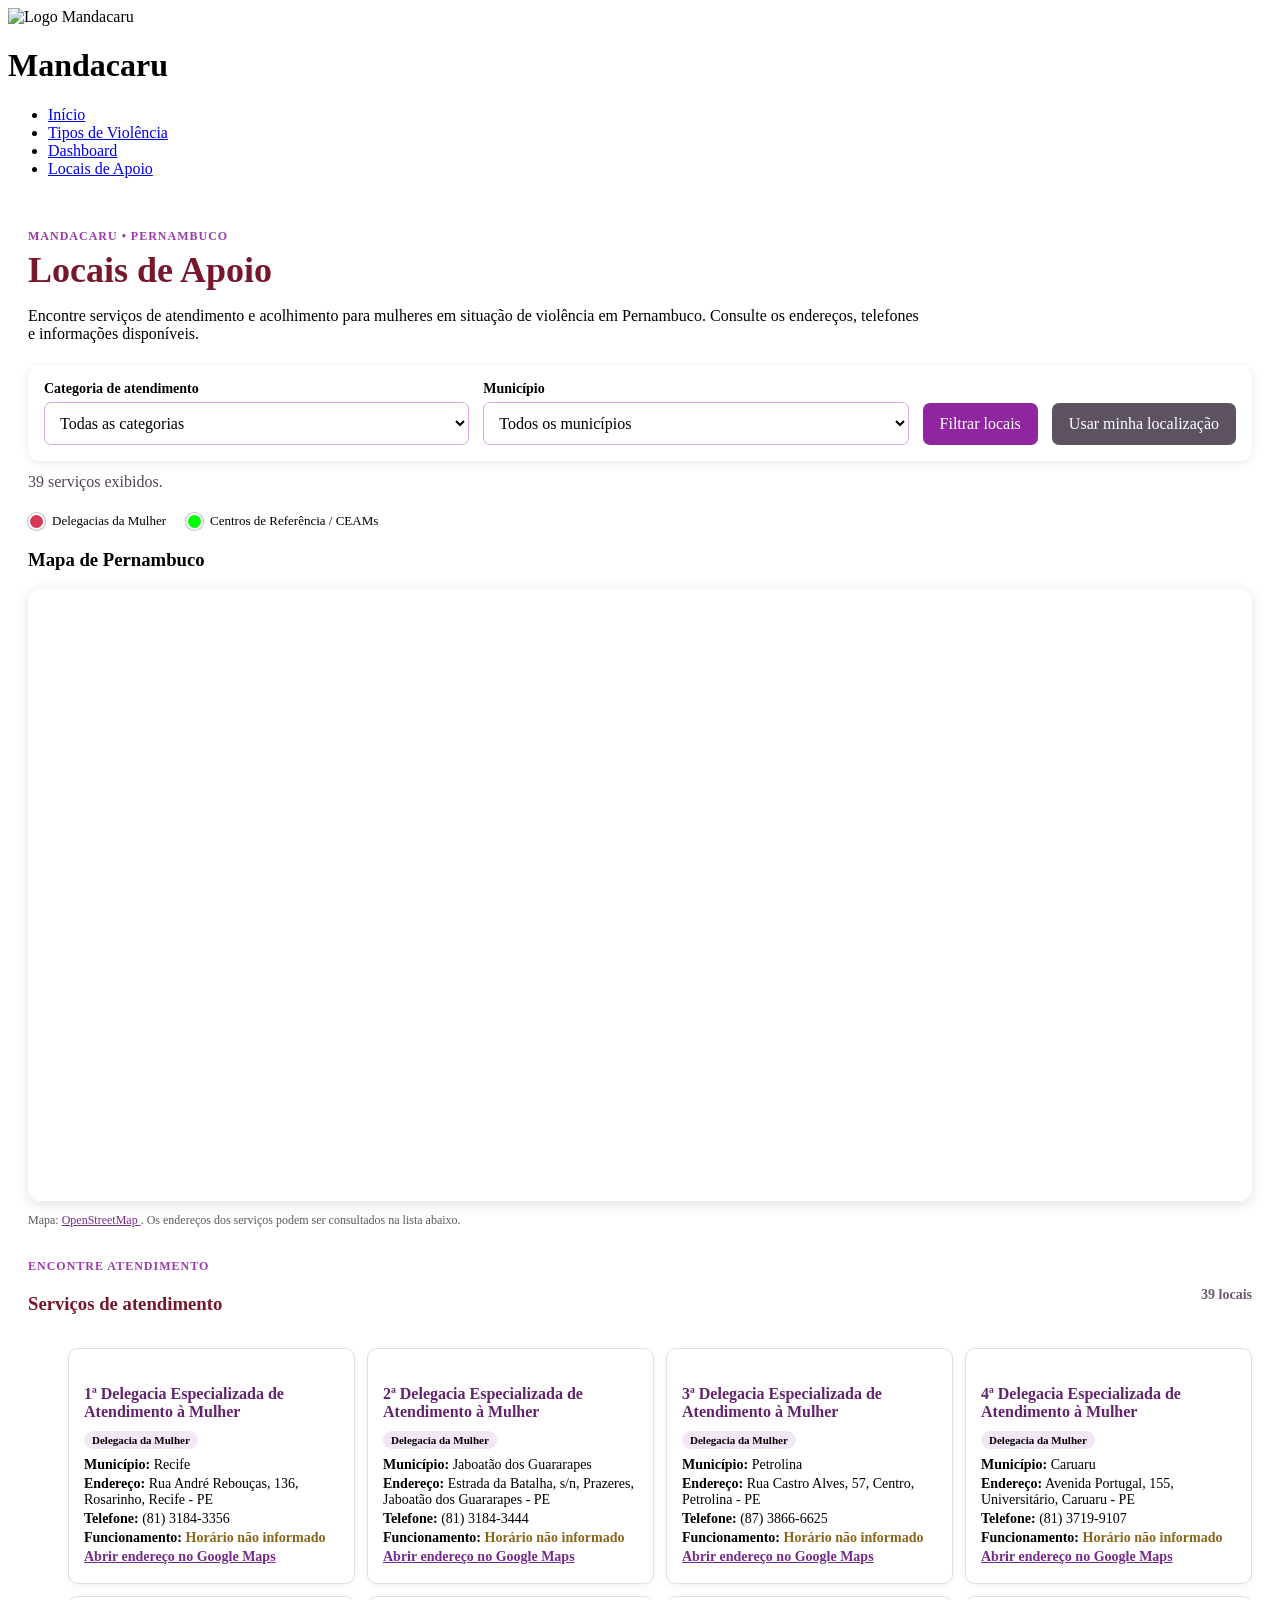
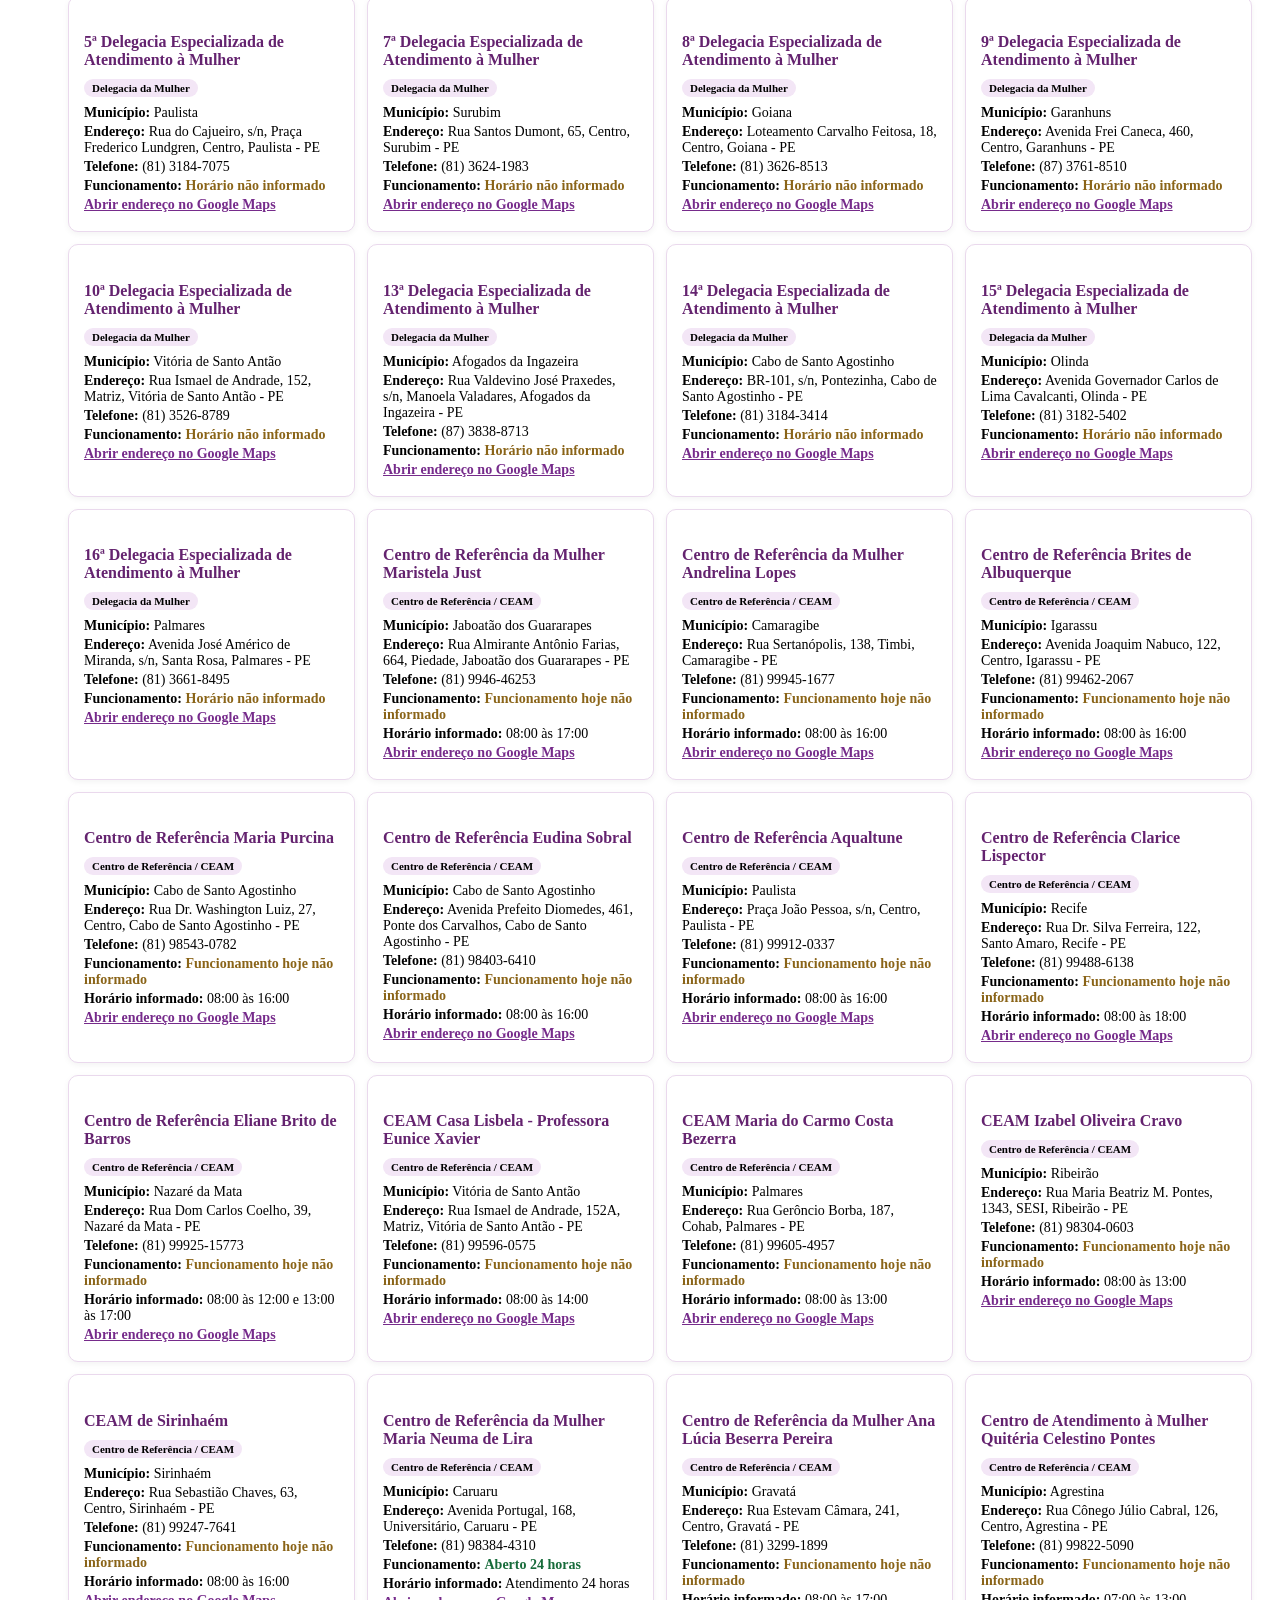
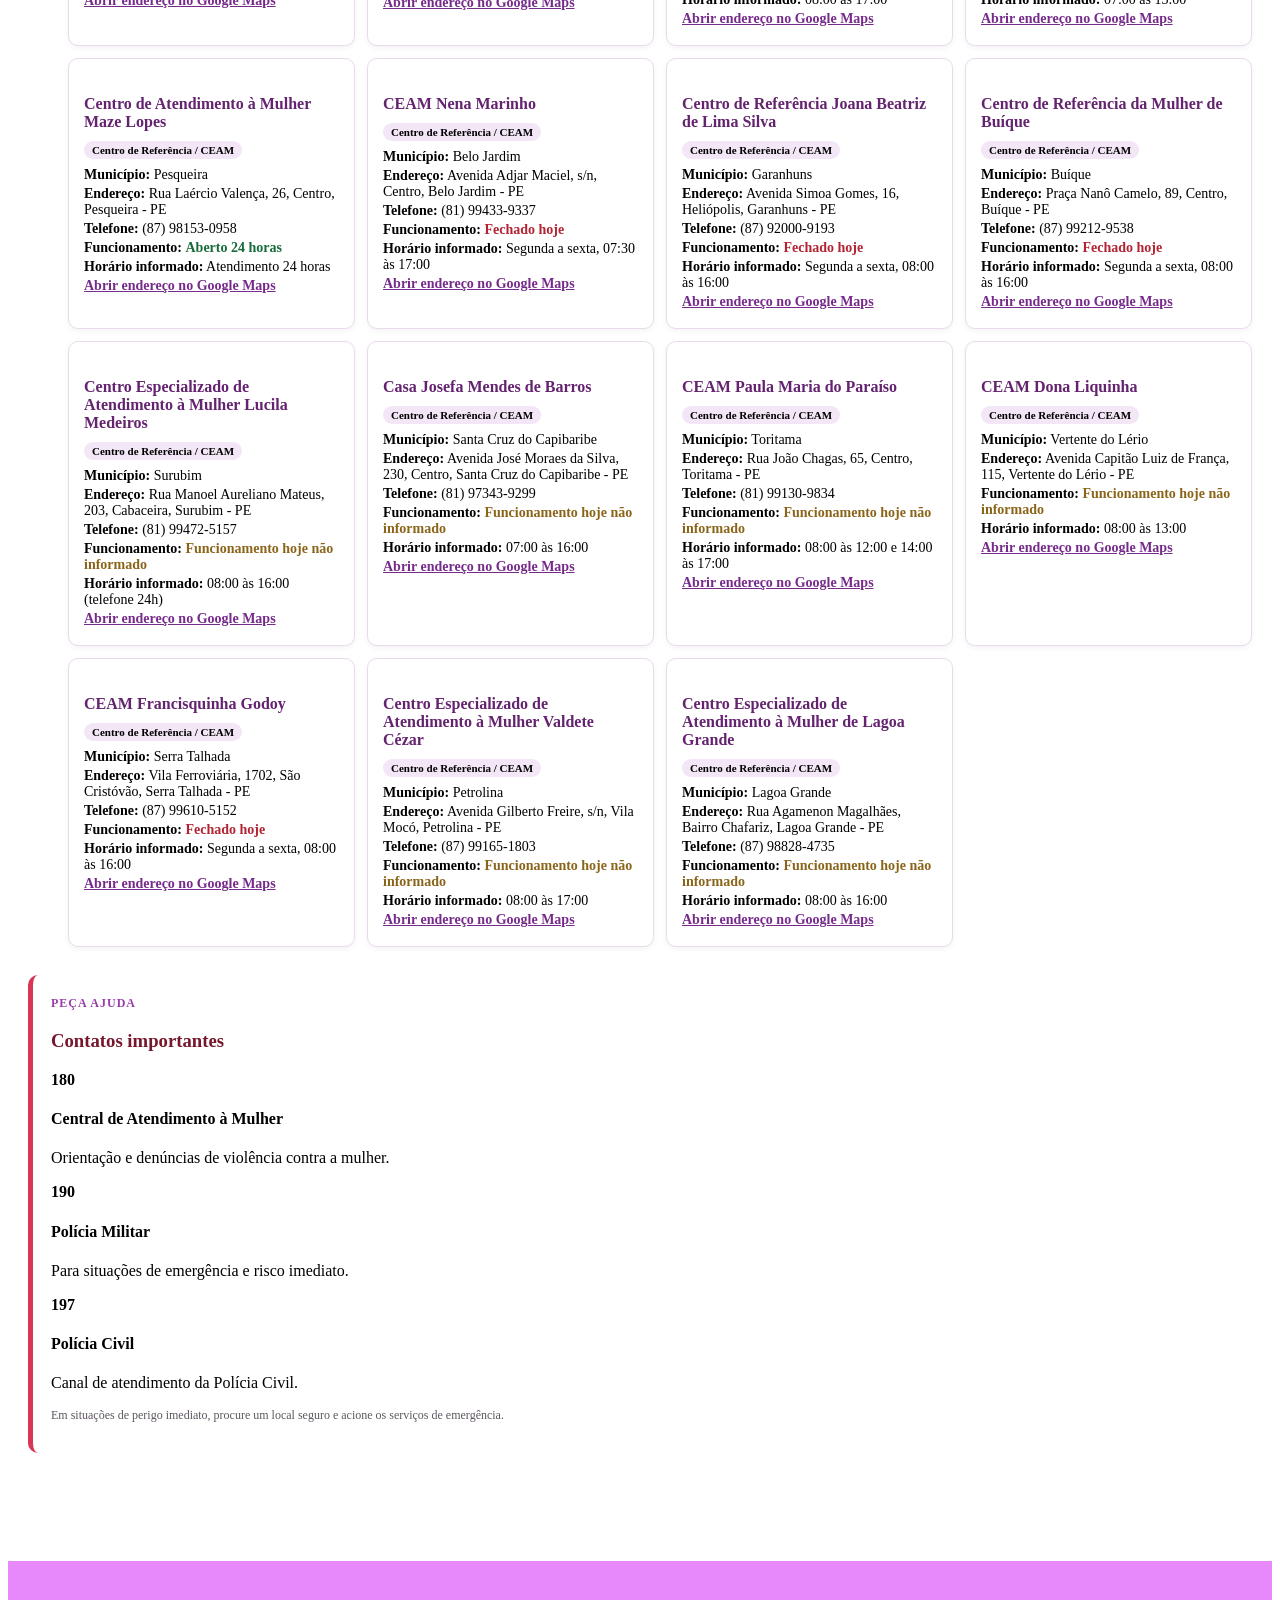
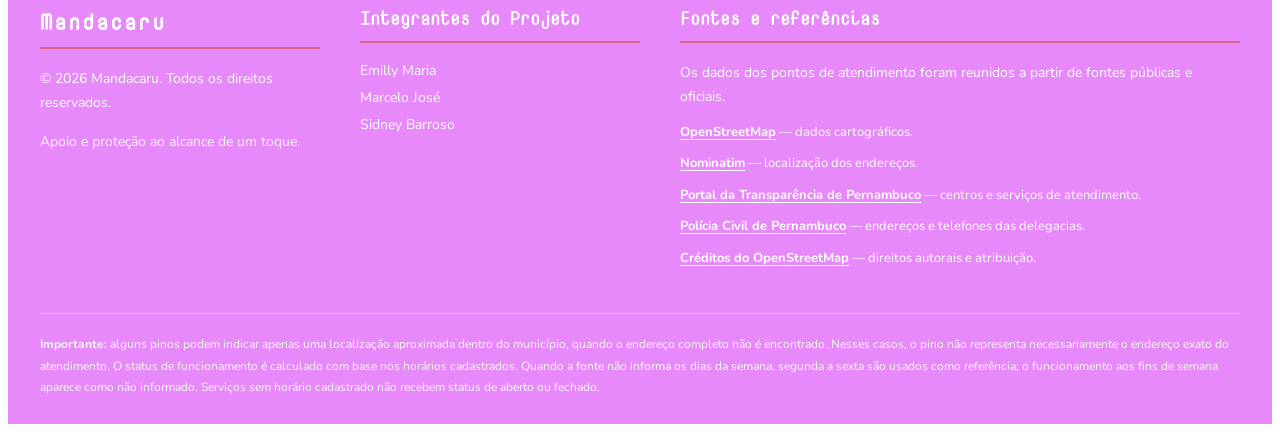
==== commit ede17681: "Update styles and content in apoio.html" ====
--- a/apoio.html
+++ b/apoio.html
@@ -13,7 +13,7 @@
   <link rel="preconnect" href="https://fonts.gstatic.com" crossorigin>
 
   <link
-    href="https://fonts.googleapis.com/css2?family=Nova+Mono&family=Nunito:wght@300;400;600;700&display=swap"
+    href="https://fonts.googleapis.com/css2?family=Nova+Mono&family=Nunito:wght@300;400;600;700;800&display=swap"
     rel="stylesheet"
   >
 
@@ -23,21 +23,20 @@
     href="https://unpkg.com/leaflet@1.9.4/dist/leaflet.css"
   >
 
-  <!-- Estilos do projeto -->
-  <link rel="stylesheet" href="dashboard.css">
+  <!-- Estilos compartilhados da página inicial -->
+  <link rel="stylesheet" href="style.css">
+
+  <!-- Estilos exclusivos de Locais de Apoio -->
   <link rel="stylesheet" href="apoio.css">
-
 </head>
 
 <body>
 
   <!-- CABEÇALHO E MENU -->
   <header class="cabecalho">
-
     <div class="container-cabecalho">
 
       <div class="logo-area">
-
         <img
           src="img/logo-mandacaru-branco.png"
           alt="Logo Mandacaru"
@@ -45,11 +44,9 @@
         >
 
         <h1 class="nome-projeto">Mandacaru</h1>
-
-      </div>
-
-      <nav class="menu-navegacao">
-
+      </div>
+
+      <nav class="menu-navegacao" aria-label="Menu principal">
         <ul class="lista-menu">
 
           <li>
@@ -69,25 +66,27 @@
           </li>
 
           <li>
-            <a href="apoio.html" class="link-menu" aria-current="page">
+            <a
+              href="apoio.html"
+              class="link-menu"
+              aria-current="page"
+            >
               Locais de Apoio
             </a>
           </li>
 
         </ul>
-
       </nav>
 
     </div>
-
   </header>
-
 
   <!-- CONTEÚDO PRINCIPAL -->
   <main class="pagina-apoio">
 
     <!-- APRESENTAÇÃO -->
     <section class="introducao-apoio">
+      <span class="etiqueta-apoio">MANDACARU • PERNAMBUCO</span>
 
       <h2>Locais de Apoio</h2>
 
@@ -96,21 +95,17 @@
         em situação de violência em Pernambuco. Consulte os endereços,
         telefones e informações disponíveis.
       </p>
-
-    </section>
-
+    </section>
 
     <!-- FILTROS -->
     <section class="painel-filtros" aria-label="Filtros dos serviços">
 
       <div class="campo-filtro">
-
         <label for="filtroCategoria">
           Categoria de atendimento
         </label>
 
         <select id="filtroCategoria">
-
           <option value="todos">Todas as categorias</option>
 
           <option value="delegacia">
@@ -120,28 +115,20 @@
           <option value="centro">
             Centros de Referência / CEAMs
           </option>
-
         </select>
-
-      </div>
-
+      </div>
 
       <div class="campo-filtro">
-
         <label for="filtroMunicipio">
           Município
         </label>
 
         <select id="filtroMunicipio">
-
           <option value="todos">
             Todos os municípios
           </option>
-
         </select>
-
-      </div>
-
+      </div>
 
       <button id="btnAtualizarLocais" type="button">
         Filtrar locais
@@ -157,8 +144,7 @@
 
     </section>
 
-
-    <!-- STATUS DOS FILTROS -->
+    <!-- STATUS -->
     <p
       id="statusApoio"
       class="status-apoio"
@@ -168,9 +154,8 @@
       Carregando serviços cadastrados...
     </p>
 
-
     <!-- LEGENDA -->
-    <section class="legenda-apoio">
+    <section class="legenda-apoio" aria-label="Legenda do mapa">
 
       <span>
         <i class="marcador-legenda marcador-delegacia"></i>
@@ -184,7 +169,6 @@
 
     </section>
 
-
     <!-- MAPA -->
     <section class="secao-mapa">
 
@@ -192,7 +176,7 @@
 
       <div
         id="mapaPernambuco"
-        aria-label="Mapa de Pernambuco"
+        aria-label="Mapa de Pernambuco com os locais de apoio"
       ></div>
 
       <p class="creditos-mapa">
@@ -209,18 +193,16 @@
 
     </section>
 
-
     <!-- RESULTADOS -->
     <section class="resultados-apoio">
 
       <div class="titulo-resultados">
-
-        <h3>Serviços de atendimento</h3>
-
-        <span id="quantidadeLocais">
-          0 locais
-        </span>
-
+        <div>
+          <span class="etiqueta-apoio">ENCONTRE ATENDIMENTO</span>
+          <h3>Serviços de atendimento</h3>
+        </div>
+
+        <span id="quantidadeLocais">0 locais</span>
       </div>
 
       <ul
@@ -228,35 +210,52 @@
         class="lista-locais"
         aria-live="polite"
       >
-
-        <li>
-          Carregando serviços cadastrados...
-        </li>
-
+        <li>Carregando serviços cadastrados...</li>
       </ul>
 
     </section>
-
 
     <!-- CONTATOS DE EMERGÊNCIA -->
     <section class="contatos-emergencia">
 
-      <h3>Contatos importantes</h3>
-
-      <p>
-        <strong>180 — Central de Atendimento à Mulher:</strong>
-        orientação e denúncias de violência contra a mulher.
-      </p>
-
-      <p>
-        <strong>190 — Polícia Militar:</strong>
-        para situações de emergência e risco imediato.
-      </p>
-
-      <p>
-        <strong>197 — Polícia Civil:</strong>
-        canal de atendimento da Polícia Civil.
-      </p>
+      <div class="titulo-emergencia">
+        <span class="etiqueta-apoio">PEÇA AJUDA</span>
+        <h3>Contatos importantes</h3>
+      </div>
+
+      <div class="lista-contatos">
+
+        <article class="contato-emergencia">
+          <strong class="numero-emergencia">180</strong>
+          <div>
+            <h4>Central de Atendimento à Mulher</h4>
+            <p>
+              Orientação e denúncias de violência contra a mulher.
+            </p>
+          </div>
+        </article>
+
+        <article class="contato-emergencia">
+          <strong class="numero-emergencia">190</strong>
+          <div>
+            <h4>Polícia Militar</h4>
+            <p>
+              Para situações de emergência e risco imediato.
+            </p>
+          </div>
+        </article>
+
+        <article class="contato-emergencia">
+          <strong class="numero-emergencia">197</strong>
+          <div>
+            <h4>Polícia Civil</h4>
+            <p>
+              Canal de atendimento da Polícia Civil.
+            </p>
+          </div>
+        </article>
+
+      </div>
 
       <p class="fonte-oficial">
         Em situações de perigo imediato, procure um local seguro
@@ -267,12 +266,9 @@
 
   </main>
 
-
   <!-- BIBLIOTECAS E SCRIPT -->
   <script src="https://unpkg.com/leaflet@1.9.4/dist/leaflet.js"></script>
-
   <script src="apoio.js"></script>
 
 </body>
-
 </html>
--- a/apoio.css
+++ b/apoio.css
@@ -1,1017 +1,398 @@
 
-// ============================================
-// MANDACARU - LOCAIS DE APOIO
-// Cadastro fixo com informações de fontes oficiais
-// Sem consulta automática à Overpass API
-// ============================================
-
-// 1. SERVIÇOS CADASTRADOS
-
-const todosLocais = [
-  // DELEGACIAS DA MULHER
-  {
-    nome: "1ª Delegacia Especializada de Atendimento à Mulher",
-    categoria: "delegacia",
-    municipio: "Recife",
-    endereco: "Rua André Rebouças, 136, Rosarinho, Recife - PE",
-    telefone: "(81) 3184-3356"
-  },
-  {
-    nome: "2ª Delegacia Especializada de Atendimento à Mulher",
-    categoria: "delegacia",
-    municipio: "Jaboatão dos Guararapes",
-    endereco: "Estrada da Batalha, s/n, Prazeres, Jaboatão dos Guararapes - PE",
-    telefone: "(81) 3184-3444"
-  },
-  {
-    nome: "3ª Delegacia Especializada de Atendimento à Mulher",
-    categoria: "delegacia",
-    municipio: "Petrolina",
-    endereco: "Rua Castro Alves, 57, Centro, Petrolina - PE",
-    telefone: "(87) 3866-6625"
-  },
-  {
-    nome: "4ª Delegacia Especializada de Atendimento à Mulher",
-    categoria: "delegacia",
-    municipio: "Caruaru",
-    endereco: "Avenida Portugal, 155, Universitário, Caruaru - PE",
-    telefone: "(81) 3719-9107"
-  },
-  {
-    nome: "5ª Delegacia Especializada de Atendimento à Mulher",
-    categoria: "delegacia",
-    municipio: "Paulista",
-    endereco: "Rua do Cajueiro, s/n, Praça Frederico Lundgren, Centro, Paulista - PE",
-    telefone: "(81) 3184-7075"
-  },
-  {
-    nome: "7ª Delegacia Especializada de Atendimento à Mulher",
-    categoria: "delegacia",
-    municipio: "Surubim",
-    endereco: "Rua Santos Dumont, 65, Centro, Surubim - PE",
-    telefone: "(81) 3624-1983"
-  },
-  {
-    nome: "8ª Delegacia Especializada de Atendimento à Mulher",
-    categoria: "delegacia",
-    municipio: "Goiana",
-    endereco: "Loteamento Carvalho Feitosa, 18, Centro, Goiana - PE",
-    telefone: "(81) 3626-8513"
-  },
-  {
-    nome: "9ª Delegacia Especializada de Atendimento à Mulher",
-    categoria: "delegacia",
-    municipio: "Garanhuns",
-    endereco: "Avenida Frei Caneca, 460, Centro, Garanhuns - PE",
-    telefone: "(87) 3761-8510"
-  },
-  {
-    nome: "10ª Delegacia Especializada de Atendimento à Mulher",
-    categoria: "delegacia",
-    municipio: "Vitória de Santo Antão",
-    endereco: "Rua Ismael de Andrade, 152, Matriz, Vitória de Santo Antão - PE",
-    telefone: "(81) 3526-8789"
-  },
-  {
-    nome: "13ª Delegacia Especializada de Atendimento à Mulher",
-    categoria: "delegacia",
-    municipio: "Afogados da Ingazeira",
-    endereco: "Rua Valdevino José Praxedes, s/n, Manoela Valadares, Afogados da Ingazeira - PE",
-    telefone: "(87) 3838-8713"
-  },
-  {
-    nome: "14ª Delegacia Especializada de Atendimento à Mulher",
-    categoria: "delegacia",
-    municipio: "Cabo de Santo Agostinho",
-    endereco: "BR-101, s/n, Pontezinha, Cabo de Santo Agostinho - PE",
-    telefone: "(81) 3184-3414"
-  },
-  {
-    nome: "15ª Delegacia Especializada de Atendimento à Mulher",
-    categoria: "delegacia",
-    municipio: "Olinda",
-    endereco: "Avenida Governador Carlos de Lima Cavalcanti, Olinda - PE",
-    telefone: "(81) 3182-5402"
-  },
-  {
-    nome: "16ª Delegacia Especializada de Atendimento à Mulher",
-    categoria: "delegacia",
-    municipio: "Palmares",
-    endereco: "Avenida José Américo de Miranda, s/n, Santa Rosa, Palmares - PE",
-    telefone: "(81) 3661-8495"
-  },
-
-  // CENTROS DE REFERÊNCIA / CEAMS
-  {
-    nome: "Centro de Referência da Mulher Maristela Just",
-    categoria: "centro",
-    municipio: "Jaboatão dos Guararapes",
-    endereco: "Rua Almirante Antônio Farias, 664, Piedade, Jaboatão dos Guararapes - PE",
-    telefone: "(81) 9946-46253",
-    horarioTexto: "08:00 às 17:00",
-    horarios: [["08:00", "17:00"]]
-  },
-  {
-    nome: "Centro de Referência da Mulher Andrelina Lopes",
-    categoria: "centro",
-    municipio: "Camaragibe",
-    endereco: "Rua Sertanópolis, 138, Timbi, Camaragibe - PE",
-    telefone: "(81) 99945-1677",
-    horarioTexto: "08:00 às 16:00",
-    horarios: [["08:00", "16:00"]]
-  },
-  {
-    nome: "Centro de Referência Brites de Albuquerque",
-    categoria: "centro",
-    municipio: "Igarassu",
-    endereco: "Avenida Joaquim Nabuco, 122, Centro, Igarassu - PE",
-    telefone: "(81) 99462-2067",
-    horarioTexto: "08:00 às 16:00",
-    horarios: [["08:00", "16:00"]]
-  },
-  {
-    nome: "Centro de Referência Maria Purcina",
-    categoria: "centro",
-    municipio: "Cabo de Santo Agostinho",
-    endereco: "Rua Dr. Washington Luiz, 27, Centro, Cabo de Santo Agostinho - PE",
-    telefone: "(81) 98543-0782",
-    horarioTexto: "08:00 às 16:00",
-    horarios: [["08:00", "16:00"]]
-  },
-  {
-    nome: "Centro de Referência Eudina Sobral",
-    categoria: "centro",
-    municipio: "Cabo de Santo Agostinho",
-    endereco: "Avenida Prefeito Diomedes, 461, Ponte dos Carvalhos, Cabo de Santo Agostinho - PE",
-    telefone: "(81) 98403-6410",
-    horarioTexto: "08:00 às 16:00",
-    horarios: [["08:00", "16:00"]]
-  },
-  {
-    nome: "Centro de Referência Aqualtune",
-    categoria: "centro",
-    municipio: "Paulista",
-    endereco: "Praça João Pessoa, s/n, Centro, Paulista - PE",
-    telefone: "(81) 99912-0337",
-    horarioTexto: "08:00 às 16:00",
-    horarios: [["08:00", "16:00"]]
-  },
-  {
-    nome: "Centro de Referência Clarice Lispector",
-    categoria: "centro",
-    municipio: "Recife",
-    endereco: "Rua Dr. Silva Ferreira, 122, Santo Amaro, Recife - PE",
-    telefone: "(81) 99488-6138",
-    horarioTexto: "08:00 às 18:00",
-    horarios: [["08:00", "18:00"]]
-  },
-  {
-    nome: "Centro de Referência Eliane Brito de Barros",
-    categoria: "centro",
-    municipio: "Nazaré da Mata",
-    endereco: "Rua Dom Carlos Coelho, 39, Nazaré da Mata - PE",
-    telefone: "(81) 99925-15773",
-    horarioTexto: "08:00 às 12:00 e 13:00 às 17:00",
-    horarios: [["08:00", "12:00"], ["13:00", "17:00"]]
-  },
-  {
-    nome: "CEAM Casa Lisbela - Professora Eunice Xavier",
-    categoria: "centro",
-    municipio: "Vitória de Santo Antão",
-    endereco: "Rua Ismael de Andrade, 152A, Matriz, Vitória de Santo Antão - PE",
-    telefone: "(81) 99596-0575",
-    horarioTexto: "08:00 às 14:00",
-    horarios: [["08:00", "14:00"]]
-  },
-  {
-    nome: "CEAM Maria do Carmo Costa Bezerra",
-    categoria: "centro",
-    municipio: "Palmares",
-    endereco: "Rua Gerôncio Borba, 187, Cohab, Palmares - PE",
-    telefone: "(81) 99605-4957",
-    horarioTexto: "08:00 às 13:00",
-    horarios: [["08:00", "13:00"]]
-  },
-  {
-    nome: "CEAM Izabel Oliveira Cravo",
-    categoria: "centro",
-    municipio: "Ribeirão",
-    endereco: "Rua Maria Beatriz M. Pontes, 1343, SESI, Ribeirão - PE",
-    telefone: "(81) 98304-0603",
-    horarioTexto: "08:00 às 13:00",
-    horarios: [["08:00", "13:00"]]
-  },
-  {
-    nome: "CEAM de Sirinhaém",
-    categoria: "centro",
-    municipio: "Sirinhaém",
-    endereco: "Rua Sebastião Chaves, 63, Centro, Sirinhaém - PE",
-    telefone: "(81) 99247-7641",
-    horarioTexto: "08:00 às 16:00",
-    horarios: [["08:00", "16:00"]]
-  },
-  {
-    nome: "Centro de Referência da Mulher Maria Neuma de Lira",
-    categoria: "centro",
-    municipio: "Caruaru",
-    endereco: "Avenida Portugal, 168, Universitário, Caruaru - PE",
-    telefone: "(81) 98384-4310",
-    horarioTexto: "Atendimento 24 horas",
-    atendimento24h: true
-  },
-  {
-    nome: "Centro de Referência da Mulher Ana Lúcia Beserra Pereira",
-    categoria: "centro",
-    municipio: "Gravatá",
-    endereco: "Rua Estevam Câmara, 241, Centro, Gravatá - PE",
-    telefone: "(81) 3299-1899",
-    horarioTexto: "08:00 às 17:00",
-    horarios: [["08:00", "17:00"]]
-  },
-  {
-    nome: "Centro de Atendimento à Mulher Quitéria Celestino Pontes",
-    categoria: "centro",
-    municipio: "Agrestina",
-    endereco: "Rua Cônego Júlio Cabral, 126, Centro, Agrestina - PE",
-    telefone: "(81) 99822-5090",
-    horarioTexto: "07:00 às 13:00",
-    horarios: [["07:00", "13:00"]]
-  },
-  {
-    nome: "Centro de Atendimento à Mulher Maze Lopes",
-    categoria: "centro",
-    municipio: "Pesqueira",
-    endereco: "Rua Laércio Valença, 26, Centro, Pesqueira - PE",
-    telefone: "(87) 98153-0958",
-    horarioTexto: "Atendimento 24 horas",
-    atendimento24h: true
-  },
-  {
-    nome: "CEAM Nena Marinho",
-    categoria: "centro",
-    municipio: "Belo Jardim",
-    endereco: "Avenida Adjar Maciel, s/n, Centro, Belo Jardim - PE",
-    telefone: "(81) 99433-9337",
-    horarioTexto: "Segunda a sexta, 07:30 às 17:00",
-    horarios: [["07:30", "17:00"]],
-    diasAtendimento: [1, 2, 3, 4, 5]
-  },
-  {
-    nome: "Centro de Referência Joana Beatriz de Lima Silva",
-    categoria: "centro",
-    municipio: "Garanhuns",
-    endereco: "Avenida Simoa Gomes, 16, Heliópolis, Garanhuns - PE",
-    telefone: "(87) 92000-9193",
-    horarioTexto: "Segunda a sexta, 08:00 às 16:00",
-    horarios: [["08:00", "16:00"]],
-    diasAtendimento: [1, 2, 3, 4, 5]
-  },
-  {
-    nome: "Centro de Referência da Mulher de Buíque",
-    categoria: "centro",
-    municipio: "Buíque",
-    endereco: "Praça Nanô Camelo, 89, Centro, Buíque - PE",
-    telefone: "(87) 99212-9538",
-    horarioTexto: "Segunda a sexta, 08:00 às 16:00",
-    horarios: [["08:00", "16:00"]],
-    diasAtendimento: [1, 2, 3, 4, 5]
-  },
-  {
-    nome: "Centro Especializado de Atendimento à Mulher Lucila Medeiros",
-    categoria: "centro",
-    municipio: "Surubim",
-    endereco: "Rua Manoel Aureliano Mateus, 203, Cabaceira, Surubim - PE",
-    telefone: "(81) 99472-5157",
-    horarioTexto: "08:00 às 16:00 (telefone 24h)",
-    horarios: [["08:00", "16:00"]]
-  },
-  {
-    nome: "Casa Josefa Mendes de Barros",
-    categoria: "centro",
-    municipio: "Santa Cruz do Capibaribe",
-    endereco: "Avenida José Moraes da Silva, 230, Centro, Santa Cruz do Capibaribe - PE",
-    telefone: "(81) 97343-9299",
-    horarioTexto: "07:00 às 16:00",
-    horarios: [["07:00", "16:00"]]
-  },
-  {
-    nome: "CEAM Paula Maria do Paraíso",
-    categoria: "centro",
-    municipio: "Toritama",
-    endereco: "Rua João Chagas, 65, Centro, Toritama - PE",
-    telefone: "(81) 99130-9834",
-    horarioTexto: "08:00 às 12:00 e 14:00 às 17:00",
-    horarios: [["08:00", "12:00"], ["14:00", "17:00"]]
-  },
-  {
-    nome: "CEAM Dona Liquinha",
-    categoria: "centro",
-    municipio: "Vertente do Lério",
-    endereco: "Avenida Capitão Luiz de França, 115, Vertente do Lério - PE",
-    telefone: "",
-    horarioTexto: "08:00 às 13:00",
-    horarios: [["08:00", "13:00"]]
-  },
-  {
-    nome: "CEAM Francisquinha Godoy",
-    categoria: "centro",
-    municipio: "Serra Talhada",
-    endereco: "Vila Ferroviária, 1702, São Cristóvão, Serra Talhada - PE",
-    telefone: "(87) 99610-5152",
-    horarioTexto: "Segunda a sexta, 08:00 às 16:00",
-    horarios: [["08:00", "16:00"]],
-    diasAtendimento: [1, 2, 3, 4, 5]
-  },
-  {
-    nome: "Centro Especializado de Atendimento à Mulher Valdete Cézar",
-    categoria: "centro",
-    municipio: "Petrolina",
-    endereco: "Avenida Gilberto Freire, s/n, Vila Mocó, Petrolina - PE",
-    telefone: "(87) 99165-1803",
-    horarioTexto: "08:00 às 17:00",
-    horarios: [["08:00", "17:00"]]
-  },
-  {
-    nome: "Centro Especializado de Atendimento à Mulher de Lagoa Grande",
-    categoria: "centro",
-    municipio: "Lagoa Grande",
-    endereco: "Rua Agamenon Magalhães, Bairro Chafariz, Lagoa Grande - PE",
-    telefone: "(87) 98828-4735",
-    horarioTexto: "08:00 às 16:00",
-    horarios: [["08:00", "16:00"]]
-  }
-];
-
-// 2. ELEMENTOS DA PÁGINA
-
-const filtroCategoria = document.getElementById("filtroCategoria");
-const filtroMunicipio = document.getElementById("filtroMunicipio");
-const statusApoio = document.getElementById("statusApoio");
-const listaLocais = document.getElementById("listaLocais");
-const quantidadeLocais = document.getElementById("quantidadeLocais");
-const btnAtualizar = document.getElementById("btnAtualizarLocais");
-const btnLocalizacao = document.getElementById("btnMinhaLocalizacao");
-
-// 3. MAPA E MARCADORES
-
-let mapa = null;
-let marcadorUsuario = null;
-
-const marcadoresLocais = new Map();
-let geocodificacaoIniciada = false;
-
-if (document.getElementById("mapaPernambuco") && typeof L !== "undefined") {
-  mapa = L.map("mapaPernambuco").setView([-8.3, -37.8], 7);
-
-  L.tileLayer("https://{s}.tile.openstreetmap.org/{z}/{x}/{y}.png", {
-    maxZoom: 19,
-    attribution: "&copy; OpenStreetMap"
-  }).addTo(mapa);
-}
-
-// 4. PROTEÇÃO DE TEXTO
-
-function textoSeguro(valor) {
-  return String(valor || "").replace(/[&<>"']/g, caractere => ({
-    "&": "&amp;",
-    "<": "&lt;",
-    ">": "&gt;",
-    '"': "&quot;",
-    "'": "&#039;"
-  })[caractere]);
-}
-
-// 5. PREENCHER MUNICÍPIOS AUTOMATICAMENTE
-
-function preencherMunicipios() {
-  if (!filtroMunicipio) return;
-
-  const selecionado = filtroMunicipio.value;
-
-  const municipios = [...new Set(
-    todosLocais.map(local => local.municipio)
-  )].sort((a, b) => a.localeCompare(b, "pt-BR"));
-
-  filtroMunicipio.innerHTML =
-    '<option value="todos">Todos os municípios</option>';
-
-  municipios.forEach(municipio => {
-    const opcao = document.createElement("option");
-    opcao.value = municipio;
-    opcao.textContent = municipio;
-    filtroMunicipio.appendChild(opcao);
-  });
-
-  if (municipios.includes(selecionado)) {
-    filtroMunicipio.value = selecionado;
-  }
-}
-
-// 6. SITUAÇÃO DO FUNCIONAMENTO
-
-function situacaoFuncionamento(local) {
-  if (local.atendimento24h) {
-    return {
-      texto: "Aberto 24 horas",
-      classe: "aberto"
-    };
-  }
-
-  if (!local.horarios || !local.horarios.length) {
-    return {
-      texto: "Horário não informado",
-      classe: "nao-informado"
-    };
-  }
-
-  const agora = new Date();
-
-  const partes = new Intl.DateTimeFormat("en-US", {
-    timeZone: "America/Recife",
-    weekday: "short",
-    hour: "2-digit",
-    minute: "2-digit",
-    hourCycle: "h23"
-  }).formatToParts(agora);
-
-  const valores = Object.fromEntries(
-    partes.map(parte => [parte.type, parte.value])
-  );
-
-  const dias = {
-    Mon: 1,
-    Tue: 2,
-    Wed: 3,
-    Thu: 4,
-    Fri: 5,
-    Sat: 6,
-    Sun: 0
-  };
-
-  const diaSemana = dias[valores.weekday];
-
-  // Quando a fonte informa apenas o horário, usamos dias úteis
-  // como referência. Fins de semana ficam como "não informado".
-  const diasConsiderados = local.diasAtendimento || [1, 2, 3, 4, 5];
-
-  if (!diasConsiderados.includes(diaSemana)) {
-    if (local.diasAtendimento) {
-      return {
-        texto: "Fechado hoje",
-        classe: "fechado"
-      };
-    }
-
-    return {
-      texto: "Funcionamento hoje não informado",
-      classe: "nao-informado"
-    };
-  }
-
-  const minutosAgora =
-    Number(valores.hour) * 60 + Number(valores.minute);
-
-  const aberto = local.horarios.some(([inicio, fim]) => {
-    const [horaInicio, minutoInicio] = inicio.split(":").map(Number);
-    const [horaFim, minutoFim] = fim.split(":").map(Number);
-
-    const inicioMinutos = horaInicio * 60 + minutoInicio;
-    const fimMinutos = horaFim * 60 + minutoFim;
-
-    return (
-      minutosAgora >= inicioMinutos &&
-      minutosAgora < fimMinutos
-    );
-  });
-
-  return aberto
-    ? { texto: "Aberto agora", classe: "aberto" }
-    : { texto: "Fechado agora", classe: "fechado" };
-}
-
-// 7. FILTROS
-
-function locaisFiltrados() {
-  const categoria = filtroCategoria
-    ? filtroCategoria.value
-    : "todos";
-
-  const municipio = filtroMunicipio
-    ? filtroMunicipio.value
-    : "todos";
-
-  return todosLocais.filter(local => {
-    const categoriaOk =
-      categoria === "todos" ||
-      local.categoria === categoria;
-
-    const municipioOk =
-      municipio === "todos" ||
-      local.municipio === municipio;
-
-    return categoriaOk && municipioOk;
-  });
-}
-
-// 8. MOSTRAR OS SERVIÇOS NA LISTA
-
-function desenharLocais() {
-  if (!listaLocais || !quantidadeLocais) return;
-
-  const filtrados = locaisFiltrados();
-
-  listaLocais.innerHTML = "";
-
-  filtrados.forEach(local => {
-    const item = document.createElement("li");
-
-    const enderecoBusca = encodeURIComponent(
-      `${local.endereco}, Brasil`
-    );
-
-    const linkMapa =
-      `https://www.google.com/maps/search/?api=1&query=${enderecoBusca}`;
-
-    const situacao = situacaoFuncionamento(local);
-
-    const categoria =
-      local.categoria === "delegacia"
-        ? "Delegacia da Mulher"
-        : "Centro de Referência / CEAM";
-
-    const estiloSituacao =
-      situacao.classe === "aberto"
-        ? "color:#176b3a;font-weight:700"
-        : situacao.classe === "fechado"
-          ? "color:#b42332;font-weight:700"
-          : "color:#8a6418;font-weight:700";
-
-    item.innerHTML = `
-      <h4>${textoSeguro(local.nome)}</h4>
-
-      <span class="tag-categoria">
-        ${categoria}
-      </span>
-
-      <p>
-        <strong>Município:</strong>
-        ${textoSeguro(local.municipio)}
-      </p>
-
-      <p>
-        <strong>Endereço:</strong>
-        ${textoSeguro(local.endereco)}
-      </p>
-
-      ${
-        local.telefone
-          ? `<p><strong>Telefone:</strong> ${textoSeguro(local.telefone)}</p>`
-          : ""
-      }
-
-      <p>
-        <strong>Funcionamento:</strong>
-        <span style="${estiloSituacao}">
-          ${situacao.texto}
-        </span>
-      </p>
-
-      ${
-        local.localizacaoAproximada
-          ? `<p style="color:#8a6418;font-size:0.9em;"><strong>Localização aproximada:</strong> pino posicionado na região central do município, não no endereço exato.</p>`
-          : ""
-      }
-
-      ${
-        local.horarioTexto
-          ? `<p><strong>Horário informado:</strong> ${textoSeguro(local.horarioTexto)}</p>`
-          : ""
-      }
-
-      <p>
-        <a href="${linkMapa}" target="_blank" rel="noopener noreferrer">
-          Abrir endereço no Google Maps
-        </a>
-      </p>
-    `;
-
-    listaLocais.appendChild(item);
-  });
-
-  quantidadeLocais.textContent =
-    `${filtrados.length} ${filtrados.length === 1 ? "local" : "locais"}`;
-
-  if (filtrados.length === 0) {
-    listaLocais.innerHTML = `
-      <li>
-        Nenhum serviço encontrado para os filtros selecionados.
-      </li>
-    `;
-  }
-
-  if (statusApoio) {
-    statusApoio.textContent =
-      `${filtrados.length} serviços exibidos.`;
-  }
-
-  atualizarVisibilidadeMarcadores();
-}
-
-// 9. ÍCONES DOS PINOS
-
-function iconeMarcador(categoria) {
-  const cor =
-    categoria === "delegacia"
-      ? "#c83d52"
-      : "#24865b";
-
-  return L.divIcon({
-    className: "marcador-mandacaru",
-    html: `
-      <div style="
-        width:19px;
-        height:19px;
-        border-radius:50% 50% 50% 0;
-        transform:rotate(-45deg);
-        background:${cor};
-        border:3px solid #fff;
-        box-shadow:0 1px 5px #555;
-      "></div>
-    `,
-    iconSize: [25, 25],
-    iconAnchor: [12, 24],
-    popupAnchor: [0, -22]
-  });
-}
-
-// 10. INFORMAÇÕES DOS PINOS
-
-function popupLocal(local) {
-  const situacao = situacaoFuncionamento(local);
-
-  return `
-    <strong>${textoSeguro(local.nome)}</strong>
-    <br>
-    ${textoSeguro(local.municipio)}
-    <br>
-    ${textoSeguro(local.endereco)}
-    <br>
-    <b>Funcionamento:</b> ${situacao.texto}
-    ${
-      local.horarioTexto
-        ? `<br><b>Horário informado:</b> ${textoSeguro(local.horarioTexto)}`
-        : ""
-    }
-    ${
-      local.localizacaoAproximada
-        ? `<br><span style="color:#8a6418;"><b>Localização aproximada:</b> pino no município, não no endereço exato.</span>`
-        : ""
-    }
-    ${
-      local.telefone
-        ? `<br><b>Telefone:</b> ${textoSeguro(local.telefone)}`
-        : ""
-    }
-  `;
-}
-
-// 11. MOSTRAR OU ESCONDER PINOS CONFORME OS FILTROS
-
-function atualizarVisibilidadeMarcadores() {
-  if (!mapa) return;
-
-  const nomesVisiveis = new Set(
-    locaisFiltrados().map(local => local.nome)
-  );
-
-  marcadoresLocais.forEach((marcador, nome) => {
-    const local = todosLocais.find(item => item.nome === nome);
-
-    if (local) {
-      marcador.setPopupContent(popupLocal(local));
-    }
-
-    if (nomesVisiveis.has(nome)) {
-      marcador.addTo(mapa);
-    } else {
-      mapa.removeLayer(marcador);
-    }
-  });
-}
-
-// 12. LOCALIZAR ENDEREÇOS E, SE NECESSÁRIO, USAR PONTO APROXIMADO
-
-const PAUSA_GEOCODIFICACAO = ms =>
-  new Promise(resolve => setTimeout(resolve, ms));
-
-const cacheMunicipios = new Map();
-
-async function consultarNominatim(consulta) {
-  const url =
-    `https://nominatim.openstreetmap.org/search?format=jsonv2&limit=1&countrycodes=br&q=${encodeURIComponent(consulta)}`;
-
-  const resposta = await fetch(url);
-
-  if (!resposta.ok) {
-    throw new Error("Falha ao consultar o serviço de localização.");
-  }
-
-  const dados = await resposta.json();
-
-  if (!dados.length) {
-    return null;
-  }
-
-  return {
-    lat: Number(dados[0].lat),
-    lon: Number(dados[0].lon)
-  };
-}
-
-async function localizarPino(local) {
-  const chaveEndereco = `mandacaru_coord_endereco_${local.endereco}`;
-
-  try {
-    const salva = localStorage.getItem(chaveEndereco);
-
-    if (salva) {
-      const ponto = JSON.parse(salva);
-
-      if (
-        ponto &&
-        Number.isFinite(ponto.lat) &&
-        Number.isFinite(ponto.lon)
-      ) {
-        local.localizacaoAproximada = false;
-        return ponto;
-      }
-    }
-  } catch (erro) {
-    console.warn("Erro ao consultar coordenada salva.", erro);
-  }
-
-  try {
-    const consultaEndereco =
-      `${local.endereco}, Pernambuco, Brasil`;
-
-    const pontoEndereco = await consultarNominatim(consultaEndereco);
-
-    if (pontoEndereco) {
-      local.localizacaoAproximada = false;
-
-      try {
-        localStorage.setItem(
-          chaveEndereco,
-          JSON.stringify(pontoEndereco)
-        );
-      } catch (erro) {
-        console.warn("Não foi possível salvar a coordenada.", erro);
-      }
-
-      return pontoEndereco;
-    }
-  } catch (erro) {
-    console.warn("Não foi possível localizar o endereço exato:", local.nome, erro);
-  }
-
-  await PAUSA_GEOCODIFICACAO(1100);
-
-  const chaveMunicipio = local.municipio.toLocaleLowerCase("pt-BR");
-
-  if (cacheMunicipios.has(chaveMunicipio)) {
-    local.localizacaoAproximada = true;
-    return cacheMunicipios.get(chaveMunicipio);
-  }
-
-  try {
-    const pontoMunicipio = await consultarNominatim(
-      `${local.municipio}, Pernambuco, Brasil`
-    );
-
-    if (pontoMunicipio) {
-      cacheMunicipios.set(chaveMunicipio, pontoMunicipio);
-      local.localizacaoAproximada = true;
-
-      return pontoMunicipio;
-    }
-  } catch (erro) {
-    console.warn("Não foi possível localizar o município:", local.municipio, erro);
-  }
-
-  return null;
-}
-
-// 13. CARREGAR OS PINOS NO MAPA
-
-async function carregarPinos() {
-  if (!mapa || geocodificacaoIniciada) return;
-
-  geocodificacaoIniciada = true;
-
-  let encontrados = 0;
-  const quantidadePorMunicipio = new Map();
-
-  for (const local of todosLocais) {
-    try {
-      const ponto = await localizarPino(local);
-
-      if (ponto) {
-        let latitudePino = ponto.lat;
-        let longitudePino = ponto.lon;
-
-        if (local.localizacaoAproximada) {
-          const chaveMunicipio = local.municipio.toLocaleLowerCase("pt-BR");
-          const indice = quantidadePorMunicipio.get(chaveMunicipio) || 0;
-          quantidadePorMunicipio.set(chaveMunicipio, indice + 1);
-
-          const angulo = indice * 2.399963;
-          const distancia = 0.0015 + (indice % 4) * 0.0005;
-
-          latitudePino += Math.cos(angulo) * distancia;
-          longitudePino += Math.sin(angulo) * distancia;
-        }
-
-        const marcador = L.marker(
-          [latitudePino, longitudePino],
-          {
-            icon: iconeMarcador(local.categoria)
-          }
-        ).bindPopup(popupLocal(local));
-
-        marcadoresLocais.set(local.nome, marcador);
-
-        encontrados++;
-      }
-    } catch (erro) {
-      console.warn(
-        "Não foi possível localizar:",
-        local.nome,
-        erro
-      );
-    }
-
-    atualizarVisibilidadeMarcadores();
-
-    if (statusApoio) {
-      statusApoio.textContent =
-        `Localizando endereços no mapa: ${encontrados} de ${todosLocais.length} encontrados...`;
-    }
-
-    await PAUSA_GEOCODIFICACAO(1100);
-  }
-
-  desenharLocais();
-
-  if (statusApoio) {
-    statusApoio.textContent =
-      `${encontrados} pinos adicionados ao mapa. Quando o endereço não foi localizado, o pino representa uma localização aproximada no município.`;
-  }
-}
-
-// 14. EVENTOS DOS FILTROS
-
-if (filtroCategoria) {
-  filtroCategoria.addEventListener("change", desenharLocais);
-}
-
-if (filtroMunicipio) {
-  filtroMunicipio.addEventListener("change", desenharLocais);
-}
-
-// 15. BOTÃO ATUALIZAR
-
-if (btnAtualizar) {
-  btnAtualizar.addEventListener("click", () => {
-    desenharLocais();
-  });
-}
-
-// 16. USAR MINHA LOCALIZAÇÃO
-
-if (btnLocalizacao) {
-  btnLocalizacao.addEventListener("click", () => {
-    if (!navigator.geolocation) {
-      if (statusApoio) {
-        statusApoio.textContent =
-          "Seu navegador não permite obter a localização.";
-      }
-
-      return;
-    }
-
-    if (statusApoio) {
-      statusApoio.textContent =
-        "Solicitando sua localização...";
-    }
-
-    navigator.geolocation.getCurrentPosition(
-      posicao => {
-        const latitude = posicao.coords.latitude;
-        const longitude = posicao.coords.longitude;
-
-        if (mapa) {
-          mapa.setView([latitude, longitude], 13);
-
-          if (marcadorUsuario) {
-            mapa.removeLayer(marcadorUsuario);
-          }
-
-          marcadorUsuario = L.circleMarker(
-            [latitude, longitude],
-            {
-              radius: 8,
-              color: "#ffffff",
-              weight: 2,
-              fillColor: "#1a73e8",
-              fillOpacity: 1
-            }
-          )
-            .addTo(mapa)
-            .bindPopup("Você está aqui")
-            .openPopup();
-        }
-
-        if (statusApoio) {
-          statusApoio.textContent =
-            "Mapa centralizado na sua localização.";
-        }
-      },
-
-      () => {
-        if (statusApoio) {
-          statusApoio.textContent =
-            "Não foi possível obter sua localização. Verifique a permissão do navegador.";
-        }
-      },
-
-      {
-        enableHighAccuracy: true,
-        timeout: 10000,
-        maximumAge: 60000
-      }
-    );
-  });
-}
-
-// 17. RODAPÉ COM FONTES E REFERÊNCIAS
-
-function inserirFontesMapa() {
-  if (document.getElementById("fontesMapaApoio")) return;
-
-  const rodape = document.createElement("footer");
-  rodape.id = "fontesMapaApoio";
-  rodape.className = "rodape-apoio";
-
-  rodape.innerHTML = `
-    <div class="container-rodape">
-      <div class="info-copyright">
-        <h3>Mandacaru</h3>
-        <p>&copy; 2026 Mandacaru. Todos os direitos reservados.</p>
-        <p class="texto-rodape">Apoio e proteção ao alcance de um toque.</p>
-      </div>
-
-      <div class="integrantes">
-        <h3>Integrantes do Projeto</h3>
-        <ul class="lista-integrantes">
-          <li>Emilly Maria</li>
-          <li>Marcelo José</li>
-          <li>Sidney Barroso</li>
-        </ul>
-      </div>
-
-      <div class="fontes-rodape">
-        <h3>Fontes e referências</h3>
-        <p>Os dados dos pontos de atendimento foram reunidos a partir de fontes públicas e oficiais.</p>
-        <ul>
-          <li><a href="https://www.openstreetmap.org/" target="_blank" rel="noopener noreferrer">OpenStreetMap</a> — dados cartográficos.</li>
-          <li><a href="https://nominatim.org/" target="_blank" rel="noopener noreferrer">Nominatim</a> — localização dos endereços.</li>
-          <li><a href="https://transparencia.pe.gov.br/gestao-estadual/informacao-protecao-e-atendimento-as-mulheres/protecao-e-atendimento-as-mulheres/" target="_blank" rel="noopener noreferrer">Portal da Transparência de Pernambuco</a> — centros e serviços de atendimento.</li>
-          <li><a href="https://endereco.policiacivil.pe.gov.br/CDT/openform.do?action=openform&formID=21&sys=CDT" target="_blank" rel="noopener noreferrer">Polícia Civil de Pernambuco</a> — endereços e telefones das delegacias.</li>
-          <li><a href="https://www.openstreetmap.org/copyright" target="_blank" rel="noopener noreferrer">Créditos do OpenStreetMap</a> — direitos autorais e atribuição.</li>
-        </ul>
-      </div>
-    </div>
-
-    <div class="aviso-fontes-rodape">
-      <strong>Importante:</strong> alguns pinos podem indicar apenas uma localização aproximada dentro do município, quando o endereço completo não é encontrado. Nesses casos, o pino não representa necessariamente o endereço exato do atendimento. O status de funcionamento é calculado com base nos horários cadastrados. Quando a fonte não informa os dias da semana, segunda a sexta são usados como referência; o funcionamento aos fins de semana aparece como não informado. Serviços sem horário cadastrado não recebem status de aberto ou fechado.
-    </div>
-  `;
-
-  document.body.appendChild(rodape);
-}
-
-// 18. INICIALIZAÇÃO
-
-preencherMunicipios();
-
-desenharLocais();
-
-inserirFontesMapa();
-
-carregarPinos();
-
-// 19. ATUALIZAR O STATUS DE FUNCIONAMENTO A CADA MINUTO
-
-setInterval(() => {
-  desenharLocais();
-}, 60000);
+/* Página exclusiva de Locais de Apoio */
+
+.pagina-apoio {
+  max-width: 1400px;
+  margin: 0 auto;
+  padding: 32px 20px 48px;
+}
+
+.introducao-apoio {
+  margin-bottom: 22px;
+}
+
+.introducao-apoio h2 {
+  color: #76172C;
+  font-family: var(--fonte-titulo);
+  font-size: clamp(25px, 4vw, 36px);
+  margin: 5px 0 8px;
+}
+
+.introducao-apoio > p {
+  max-width: 900px;
+}
+
+.etiqueta-apoio {
+  color: #9a3caa;
+  font-weight: 800;
+  text-transform: uppercase;
+  letter-spacing: 1px;
+  font-size: 12px;
+}
+
+.aviso-dados {
+  background: #fff4d9;
+  border-left: 4px solid #d69b24;
+  border-radius: 7px;
+  padding: 12px 15px;
+  margin-top: 14px;
+  font-size: 14px;
+}
+
+.painel-filtros {
+  display: flex;
+  flex-wrap: wrap;
+  align-items: end;
+  gap: 14px;
+  background: #fff;
+  padding: 16px;
+  border-radius: 12px;
+  box-shadow: 0 2px 8px rgba(0,0,0,.09);
+  margin-bottom: 12px;
+}
+
+.campo-filtro {
+  display: flex;
+  flex-direction: column;
+  gap: 5px;
+  flex: 1;
+  min-width: 190px;
+}
+
+.campo-filtro label {
+  font-weight: 700;
+  font-size: 14px;
+}
+
+.campo-filtro select {
+  width: 100%;
+  padding: 11px;
+  border: 1px solid #d8a6e2;
+  border-radius: 7px;
+  background: #fff;
+  font: inherit;
+}
+
+.painel-filtros button {
+  border: 0;
+  border-radius: 7px;
+  padding: 12px 17px;
+  background: #8f269f;
+  color: #fff;
+  font: 700 14px var(--fonte-texto);
+  cursor: pointer;
+}
+
+.painel-filtros .botao-secundario {
+  background: #5d5260;
+}
+
+.painel-filtros button:disabled {
+  opacity: .6;
+  cursor: wait;
+}
+
+.status-apoio {
+  min-height: 26px;
+  margin: 10px 0;
+  color: #514354;
+}
+
+/* LEGENDA DO MAPA */
+
+.legenda-apoio {
+  display: flex;
+  flex-wrap: wrap;
+  gap: 10px 20px;
+  margin: 14px 0;
+  font-size: 13px;
+}
+
+.legenda-apoio span {
+  display: inline-flex;
+  align-items: center;
+  gap: 7px;
+}
+
+.marcador-legenda,
+.pino-mapa {
+  display: inline-block;
+  width: 13px;
+  height: 13px;
+  border-radius: 50%;
+  border: 2px solid #fff;
+  box-shadow: 0 0 0 1px rgba(0,0,0,.25);
+}
+
+/* Delegacias: vermelho */
+
+.marcador-delegacia,
+.pino-delegacia {
+  background: #d93655;
+}
+
+/* Centros de Referência / CEAMs: verde */
+
+.marcador-centro,
+.pino-centro,
+.marcador-compaz,
+.pino-compaz {
+  background: #00FF00
+}
+
+.marcador-outro,
+.pino-outro {
+  background: #9a55b5;
+}
+
+/* MAPA */
+
+#mapaPernambuco {
+  width: 100%;
+  height: min(68vh, 650px);
+  min-height: 390px;
+  border-radius: 12px;
+  overflow: hidden;
+  z-index: 1;
+  box-shadow: 0 3px 14px rgba(0,0,0,.12);
+}
+
+.pino-mapa {
+  width: 18px;
+  height: 18px;
+  border-width: 3px;
+}
+
+.resultados-apoio {
+  margin-top: 28px;
+}
+
+.titulo-resultados {
+  display: flex;
+  justify-content: space-between;
+  align-items: center;
+  gap: 12px;
+}
+
+.titulo-resultados h3,
+.contatos-emergencia h3 {
+  color: #76172C;
+}
+
+#quantidadeLocais {
+  color: #6c596f;
+  font-size: 14px;
+  font-weight: 700;
+}
+
+.lista-locais {
+  list-style: none;
+  display: grid;
+  grid-template-columns: repeat(auto-fit, minmax(260px, 1fr));
+  gap: 12px;
+  margin-top: 14px;
+}
+
+.lista-locais li {
+  background: #fff;
+  border-radius: 10px;
+  padding: 15px;
+  border: 1px solid #ead9ed;
+  box-shadow: 0 2px 6px rgba(0,0,0,.05);
+}
+
+.lista-locais h4 {
+  color: #64236f;
+  margin-bottom: 5px;
+}
+
+.lista-locais p {
+  font-size: 14px;
+  margin: 3px 0;
+  overflow-wrap: anywhere;
+}
+
+.lista-locais a {
+  color: #762b8b;
+  font-weight: 700;
+}
+
+.tag-categoria {
+  display: inline-block;
+  font-size: 11px;
+  font-weight: 800;
+  padding: 3px 8px;
+  border-radius: 20px;
+  background: #f3e6f6;
+  margin: 5px 0;
+}
+
+.contatos-emergencia {
+  margin-top: 28px;
+  padding: 18px;
+  border-radius: 10px;
+  background: #fff;
+  border-left: 5px solid #d93655;
+}
+
+.creditos-mapa,
+.fonte-oficial {
+  font-size: 12px;
+  margin-top: 12px;
+  color: #5e5660;
+}
+
+.creditos-mapa a,
+.fonte-oficial a {
+  color: #762b8b;
+}
+
+/* RODAPÉ - MESMA IDENTIDADE VISUAL DA PÁGINA INICIAL */
+
+#fontesMapaApoio,
+.rodape-apoio {
+  width: 100%;
+  box-sizing: border-box;
+  background-color: #e789fa;
+  color: #fff;
+  padding: 45px 20px 25px;
+  margin-top: 60px;
+  font-family: 'Nunito', sans-serif;
+}
+
+.rodape-apoio .container-rodape {
+  max-width: 1200px;
+  margin: 0 auto;
+  display: grid;
+  grid-template-columns: 1fr 1fr 2fr;
+  gap: 40px;
+  align-items: start;
+}
+
+.rodape-apoio h3 {
+  color: #fff;
+  font-family: 'Nova Mono', monospace;
+  font-size: 18px;
+  margin: 0 0 18px;
+  padding-bottom: 10px;
+  border-bottom: 2px solid #D86487;
+}
+
+.rodape-apoio p {
+  color: #fff;
+  font-size: 14px;
+  line-height: 1.7;
+  margin: 0 0 10px;
+}
+
+.rodape-apoio .info-copyright h3 {
+  font-size: 22px;
+  letter-spacing: 2px;
+}
+
+.rodape-apoio .texto-rodape {
+  margin-top: 15px;
+  opacity: .9;
+}
+
+.rodape-apoio .lista-integrantes {
+  list-style: none;
+  display: flex;
+  flex-direction: column;
+  gap: 8px;
+  padding: 0;
+  margin: 0;
+}
+
+.rodape-apoio .lista-integrantes li {
+  color: #fff;
+  font-size: 14px;
+}
+
+.rodape-apoio .fontes-rodape ul {
+  list-style: none;
+  padding: 0;
+  margin: 12px 0 0;
+}
+
+.rodape-apoio .fontes-rodape li {
+  color: #fff;
+  font-size: 13px;
+  line-height: 1.8;
+  margin-bottom: 8px;
+}
+
+.rodape-apoio .fontes-rodape a {
+  color: #fff;
+  font-weight: 700;
+  text-decoration: underline;
+  text-underline-offset: 3px;
+  transition: .3s;
+}
+
+.rodape-apoio .fontes-rodape a:hover {
+  color: #76172C;
+}
+
+.aviso-fontes-rodape {
+  max-width: 1200px;
+  margin: 35px auto 0;
+  padding-top: 20px;
+  border-top: 1px solid rgba(255,255,255,.4);
+  color: #fff;
+  font-size: 12px;
+  line-height: 1.8;
+  opacity: .95;
+}
+
+/* RESPONSIVIDADE */
+
+@media (max-width: 850px) {
+  .rodape-apoio .container-rodape {
+    grid-template-columns: 1fr 1fr;
+    gap: 30px;
+  }
+
+  .rodape-apoio .fontes-rodape {
+    grid-column: 1 / -1;
+  }
+}
+
+@media (max-width: 600px) {
+  .pagina-apoio {
+    padding: 22px 13px 35px;
+  }
+
+  #mapaPernambuco {
+    min-height: 350px;
+    height: 55vh;
+  }
+
+  .painel-filtros button {
+    width: 100%;
+  }
+}
+
+@media (max-width: 550px) {
+  .rodape-apoio {
+    padding: 35px 20px 20px;
+  }
+
+  .rodape-apoio .container-rodape {
+    grid-template-columns: 1fr;
+    gap: 25px;
+  }
+
+  .rodape-apoio .fontes-rodape {
+    grid-column: auto;
+  }
+
+  .rodape-apoio h3 {
+    font-size: 16px;
+  }
+
+  .aviso-fontes-rodape {
+    margin-top: 25px;
+    font-size: 11px;
+  }
+}
